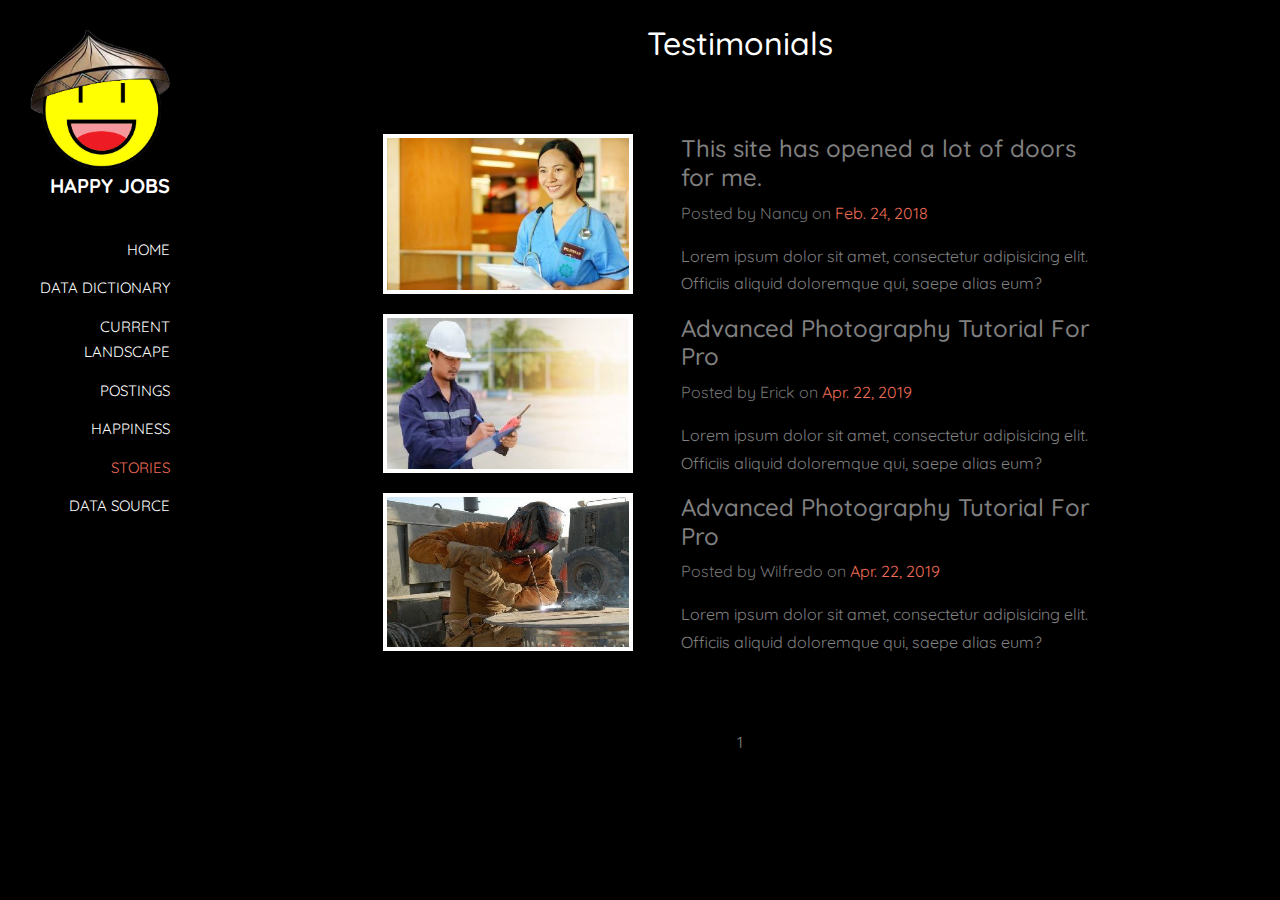
==== stories.html @ 5989c324 "created the website" ====
<!DOCTYPE html>
<html lang="en">
  <head>
    <title>Happy Jobs: Testimonial</title>
    <meta charset="utf-8">
    <meta name="viewport" content="width=device-width, initial-scale=1, shrink-to-fit=no">

    <link href="https://fonts.googleapis.com/css?family=Quicksand:300,400,500,700,900" rel="stylesheet">
    <link rel="stylesheet" href="fonts/icomoon/style.css">

    <link rel="stylesheet" href="css/bootstrap.min.css">
    <link rel="stylesheet" href="css/magnific-popup.css">
    <link rel="stylesheet" href="css/jquery-ui.css">
    <link rel="stylesheet" href="css/owl.carousel.min.css">
    <link rel="stylesheet" href="css/owl.theme.default.min.css">

    <link rel="stylesheet" href="css/bootstrap-datepicker.css">

    <link rel="stylesheet" href="fonts/flaticon/font/flaticon.css">

    <link rel="stylesheet" href="css/aos.css">
    <link rel="stylesheet" href="css/fancybox.min.css">

    <link rel="stylesheet" href="css/style.css">
    
  </head>
  <body>
  

  <div class="site-wrap">

  <div class="site-mobile-menu">
    <div class="site-mobile-menu-header">
      <div class="site-mobile-menu-close mt-3">
        <span class="icon-close2 js-menu-toggle"></span>
      </div>
    </div>
    <div class="site-mobile-menu-body"></div>
  </div>

  <header class="header-bar d-flex d-lg-block align-items-center">
    <div class="site-logo">
      <img src="images/smileyhat.png" alt="Image" class="img-fluid">
      <a href="index.html">Happy Jobs</a>
    </div>
    
    <div class="d-inline-block d-xl-none ml-md-0 ml-auto py-3" style="position: relative; top: 3px;"><a href="#" class="site-menu-toggle js-menu-toggle text-white"><span class="icon-menu h3"></span></a></div>

    <div class="main-menu">
      <ul class="js-clone-nav">
        <li><a href="index.html" style="font-size: 15px">Home</a></li>
        <li><a href="datadict.html" style="font-size: 15px">Data Dictionary</a></li>
        <li><a href="current.html" style="font-size: 15px">Current Landscape</a></li>
        <li><a href="postings.html" style="font-size: 15px">Postings</a></li>
        <li><a href="happiness.html" style="font-size: 15px">Happiness</a></li>
        <li class="active"><a href="stories.html" style="font-size: 15px">Stories</a></li>
        <li><a href="datasource.html" style="font-size: 15px">Data Source</a></li>
      </ul>
    </div>
 </header> 
  <main class="main-content">
    <div class="container-fluid photos">
      <div class="row justify-content-center">
        
        <div class="col-md-8 pt-4">
          
          <div class="row mb-5" data-aos="fade-up">
            <div class="col-12">
              <h2 class="text-white mb-4 text-center">Testimonials</h2>
            </div>
          </div>

          <div class="row">
            <div class="col-md-12" data-aos="fade-up">
              <div class="d-flex blog-entry align-items-start">
                <div class="mr-5 img-wrap"><img src="images/NurseNancy.jpg" alt="Image" class="img-fluid"></a></div>
                <div>
                  <h2 class="mt-0 mb-2">This site has opened a lot of doors for me.</a></h2>
                  <div class="meta mb-3">Posted by Nancy on <a href="#">Feb. 24, 2018</a></div>
                  <p>Lorem ipsum dolor sit amet, consectetur adipisicing elit. Officiis aliquid doloremque qui, saepe alias eum?</p>
                </div>
              </div>
            </div>

            <div class="col-md-12" data-aos="fade-up">
              <div class="d-flex blog-entry align-items-start">
                <div class="mr-5 img-wrap"><img src="images/EngineerErick.jpg" alt="Image" class="img-fluid"></a></div>
                <div>
                  <h2 class="mt-0 mb-2">Advanced Photography Tutorial For Pro</a></h2>
                  <div class="meta mb-3">Posted by Erick on <a href="#">Apr. 22, 2019</a></div>
                  <p>Lorem ipsum dolor sit amet, consectetur adipisicing elit. Officiis aliquid doloremque qui, saepe alias eum?</p>
                </div>
              </div>
            </div>

            <div class="col-md-12" data-aos="fade-up">
              <div class="d-flex blog-entry align-items-start">
                <div class="mr-5 img-wrap"><img src="images/WelderWilfredo.jpg" alt="Image" class="img-fluid"></a></div>
                <div>
                  <h2 class="mt-0 mb-2">Advanced Photography Tutorial For Pro</a></h2>
                  <div class="meta mb-3">Posted by Wilfredo on <a href="#">Apr. 22, 2019</a></div>
                  <p>Lorem ipsum dolor sit amet, consectetur adipisicing elit. Officiis aliquid doloremque qui, saepe alias eum?</p>
                </div>
              </div>
            </div>

            <div class="col-12 text-center">
              <div class="custom-pagination">
                <span>1</span>
              </div>
            </div>
          </div>
        </div>
      </div>
    </div>
  </main>

</div> <!-- .site-wrap -->

  <script src="js/jquery-3.3.1.min.js"></script>
  <script src="js/jquery-migrate-3.0.1.min.js"></script>
  <script src="js/jquery-ui.js"></script>
  <script src="js/popper.min.js"></script>
  <script src="js/bootstrap.min.js"></script>
  <script src="js/owl.carousel.min.js"></script>
  <script src="js/jquery.stellar.min.js"></script>
  <script src="js/jquery.countdown.min.js"></script>
  <script src="js/jquery.magnific-popup.min.js"></script>
  <script src="js/bootstrap-datepicker.min.js"></script>
  <script src="js/aos.js"></script>

  <script src="js/jquery.fancybox.min.js"></script>

  <script src="js/main.js"></script>
    
  </body>
</html>
---- fonts/icomoon/style.css ----
@font-face {
  font-family: 'icomoon';
  src:  url('fonts/icomoon.eot?10si43');
  src:  url('fonts/icomoon.eot?10si43#iefix') format('embedded-opentype'),
    url('fonts/icomoon.ttf?10si43') format('truetype'),
    url('fonts/icomoon.woff?10si43') format('woff'),
    url('fonts/icomoon.svg?10si43#icomoon') format('svg');
  font-weight: normal;
  font-style: normal;
}

[class^="icon-"], [class*=" icon-"] {
  /* use !important to prevent issues with browser extensions that change fonts */
  font-family: 'icomoon' !important;
  speak: none;
  font-style: normal;
  font-weight: normal;
  font-variant: normal;
  text-transform: none;
  line-height: 1;

  /* Better Font Rendering =========== */
  -webkit-font-smoothing: antialiased;
  -moz-osx-font-smoothing: grayscale;
}

.icon-asterisk:before {
  content: "\f069";
}
.icon-plus:before {
  content: "\f067";
}
.icon-question:before {
  content: "\f128";
}
.icon-minus:before {
  content: "\f068";
}
.icon-glass:before {
  content: "\f000";
}
.icon-music:before {
  content: "\f001";
}
.icon-search:before {
  content: "\f002";
}
.icon-envelope-o:before {
  content: "\f003";
}
.icon-heart:before {
  content: "\f004";
}
.icon-star:before {
  content: "\f005";
}
.icon-star-o:before {
  content: "\f006";
}
.icon-user:before {
  content: "\f007";
}
.icon-film:before {
  content: "\f008";
}
.icon-th-large:before {
  content: "\f009";
}
.icon-th:before {
  content: "\f00a";
}
.icon-th-list:before {
  content: "\f00b";
}
.icon-check:before {
  content: "\f00c";
}
.icon-close:before {
  content: "\f00d";
}
.icon-remove:before {
  content: "\f00d";
}
.icon-times:before {
  content: "\f00d";
}
.icon-search-plus:before {
  content: "\f00e";
}
.icon-search-minus:before {
  content: "\f010";
}
.icon-power-off:before {
  content: "\f011";
}
.icon-signal:before {
  content: "\f012";
}
.icon-cog:before {
  content: "\f013";
}
.icon-gear:before {
  content: "\f013";
}
.icon-trash-o:before {
  content: "\f014";
}
.icon-home:before {
  content: "\f015";
}
.icon-file-o:before {
  content: "\f016";
}
.icon-clock-o:before {
  content: "\f017";
}
.icon-road:before {
  content: "\f018";
}
.icon-download:before {
  content: "\f019";
}
.icon-arrow-circle-o-down:before {
  content: "\f01a";
}
.icon-arrow-circle-o-up:before {
  content: "\f01b";
}
.icon-inbox:before {
  content: "\f01c";
}
.icon-play-circle-o:before {
  content: "\f01d";
}
.icon-repeat:before {
  content: "\f01e";
}
.icon-rotate-right:before {
  content: "\f01e";
}
.icon-refresh:before {
  content: "\f021";
}
.icon-list-alt:before {
  content: "\f022";
}
.icon-lock:before {
  content: "\f023";
}
.icon-flag:before {
  content: "\f024";
}
.icon-headphones:before {
  content: "\f025";
}
.icon-volume-off:before {
  content: "\f026";
}
.icon-volume-down:before {
  content: "\f027";
}
.icon-volume-up:before {
  content: "\f028";
}
.icon-qrcode:before {
  content: "\f029";
}
.icon-barcode:before {
  content: "\f02a";
}
.icon-tag:before {
  content: "\f02b";
}
.icon-tags:before {
  content: "\f02c";
}
.icon-book:before {
  content: "\f02d";
}
.icon-bookmark:before {
  content: "\f02e";
}
.icon-print:before {
  content: "\f02f";
}
.icon-camera:before {
  content: "\f030";
}
.icon-font:before {
  content: "\f031";
}
.icon-bold:before {
  content: "\f032";
}
.icon-italic:before {
  content: "\f033";
}
.icon-text-height:before {
  content: "\f034";
}
.icon-text-width:before {
  content: "\f035";
}
.icon-align-left:before {
  content: "\f036";
}
.icon-align-center:before {
  content: "\f037";
}
.icon-align-right:before {
  content: "\f038";
}
.icon-align-justify:before {
  content: "\f039";
}
.icon-list:before {
  content: "\f03a";
}
.icon-dedent:before {
  content: "\f03b";
}
.icon-outdent:before {
  content: "\f03b";
}
.icon-indent:before {
  content: "\f03c";
}
.icon-video-camera:before {
  content: "\f03d";
}
.icon-image:before {
  content: "\f03e";
}
.icon-photo:before {
  content: "\f03e";
}
.icon-picture-o:before {
  content: "\f03e";
}
.icon-pencil:before {
  content: "\f040";
}
.icon-map-marker:before {
  content: "\f041";
}
.icon-adjust:before {
  content: "\f042";
}
.icon-tint:before {
  content: "\f043";
}
.icon-edit:before {
  content: "\f044";
}
.icon-pencil-square-o:before {
  content: "\f044";
}
.icon-share-square-o:before {
  content: "\f045";
}
.icon-check-square-o:before {
  content: "\f046";
}
.icon-arrows:before {
  content: "\f047";
}
.icon-step-backward:before {
  content: "\f048";
}
.icon-fast-backward:before {
  content: "\f049";
}
.icon-backward:before {
  content: "\f04a";
}
.icon-play:before {
  content: "\f04b";
}
.icon-pause:before {
  content: "\f04c";
}
.icon-stop:before {
  content: "\f04d";
}
.icon-forward:before {
  content: "\f04e";
}
.icon-fast-forward:before {
  content: "\f050";
}
.icon-step-forward:before {
  content: "\f051";
}
.icon-eject:before {
  content: "\f052";
}
.icon-chevron-left:before {
  content: "\f053";
}
.icon-chevron-right:before {
  content: "\f054";
}
.icon-plus-circle:before {
  content: "\f055";
}
.icon-minus-circle:before {
  content: "\f056";
}
.icon-times-circle:before {
  content: "\f057";
}
.icon-check-circle:before {
  content: "\f058";
}
.icon-question-circle:before {
  content: "\f059";
}
.icon-info-circle:before {
  content: "\f05a";
}
.icon-crosshairs:before {
  content: "\f05b";
}
.icon-times-circle-o:before {
  content: "\f05c";
}
.icon-check-circle-o:before {
  content: "\f05d";
}
.icon-ban:before {
  content: "\f05e";
}
.icon-arrow-left:before {
  content: "\f060";
}
.icon-arrow-right:before {
  content: "\f061";
}
.icon-arrow-up:before {
  content: "\f062";
}
.icon-arrow-down:before {
  content: "\f063";
}
.icon-mail-forward:before {
  content: "\f064";
}
.icon-share:before {
  content: "\f064";
}
.icon-expand:before {
  content: "\f065";
}
.icon-compress:before {
  content: "\f066";
}
.icon-exclamation-circle:before {
  content: "\f06a";
}
.icon-gift:before {
  content: "\f06b";
}
.icon-leaf:before {
  content: "\f06c";
}
.icon-fire:before {
  content: "\f06d";
}
.icon-eye:before {
  content: "\f06e";
}
.icon-eye-slash:before {
  content: "\f070";
}
.icon-exclamation-triangle:before {
  content: "\f071";
}
.icon-warning:before {
  content: "\f071";
}
.icon-plane:before {
  content: "\f072";
}
.icon-calendar:before {
  content: "\f073";
}
.icon-random:before {
  content: "\f074";
}
.icon-comment:before {
  content: "\f075";
}
.icon-magnet:before {
  content: "\f076";
}
.icon-chevron-up:before {
  content: "\f077";
}
.icon-chevron-down:before {
  content: "\f078";
}
.icon-retweet:before {
  content: "\f079";
}
.icon-shopping-cart:before {
  content: "\f07a";
}
.icon-folder:before {
  content: "\f07b";
}
.icon-folder-open:before {
  content: "\f07c";
}
.icon-arrows-v:before {
  content: "\f07d";
}
.icon-arrows-h:before {
  content: "\f07e";
}
.icon-bar-chart:before {
  content: "\f080";
}
.icon-bar-chart-o:before {
  content: "\f080";
}
.icon-twitter-square:before {
  content: "\f081";
}
.icon-facebook-square:before {
  content: "\f082";
}
.icon-camera-retro:before {
  content: "\f083";
}
.icon-key:before {
  content: "\f084";
}
.icon-cogs:before {
  content: "\f085";
}
.icon-gears:before {
  content: "\f085";
}
.icon-comments:before {
  content: "\f086";
}
.icon-thumbs-o-up:before {
  content: "\f087";
}
.icon-thumbs-o-down:before {
  content: "\f088";
}
.icon-star-half:before {
  content: "\f089";
}
.icon-heart-o:before {
  content: "\f08a";
}
.icon-sign-out:before {
  content: "\f08b";
}
.icon-linkedin-square:before {
  content: "\f08c";
}
.icon-thumb-tack:before {
  content: "\f08d";
}
.icon-external-link:before {
  content: "\f08e";
}
.icon-sign-in:before {
  content: "\f090";
}
.icon-trophy:before {
  content: "\f091";
}
.icon-github-square:before {
  content: "\f092";
}
.icon-upload:before {
  content: "\f093";
}
.icon-lemon-o:before {
  content: "\f094";
}
.icon-phone:before {
  content: "\f095";
}
.icon-square-o:before {
  content: "\f096";
}
.icon-bookmark-o:before {
  content: "\f097";
}
.icon-phone-square:before {
  content: "\f098";
}
.icon-twitter:before {
  content: "\f099";
}
.icon-facebook:before {
  content: "\f09a";
}
.icon-facebook-f:before {
  content: "\f09a";
}
.icon-github:before {
  content: "\f09b";
}
.icon-unlock:before {
  content: "\f09c";
}
.icon-credit-card:before {
  content: "\f09d";
}
.icon-feed:before {
  content: "\f09e";
}
.icon-rss:before {
  content: "\f09e";
}
.icon-hdd-o:before {
  content: "\f0a0";
}
.icon-bullhorn:before {
  content: "\f0a1";
}
.icon-bell-o:before {
  content: "\f0a2";
}
.icon-certificate:before {
  content: "\f0a3";
}
.icon-hand-o-right:before {
  content: "\f0a4";
}
.icon-hand-o-left:before {
  content: "\f0a5";
}
.icon-hand-o-up:before {
  content: "\f0a6";
}
.icon-hand-o-down:before {
  content: "\f0a7";
}
.icon-arrow-circle-left:before {
  content: "\f0a8";
}
.icon-arrow-circle-right:before {
  content: "\f0a9";
}
.icon-arrow-circle-up:before {
  content: "\f0aa";
}
.icon-arrow-circle-down:before {
  content: "\f0ab";
}
.icon-globe:before {
  content: "\f0ac";
}
.icon-wrench:before {
  content: "\f0ad";
}
.icon-tasks:before {
  content: "\f0ae";
}
.icon-filter:before {
  content: "\f0b0";
}
.icon-briefcase:before {
  content: "\f0b1";
}
.icon-arrows-alt:before {
  content: "\f0b2";
}
.icon-group:before {
  content: "\f0c0";
}
.icon-users:before {
  content: "\f0c0";
}
.icon-chain:before {
  content: "\f0c1";
}
.icon-link:before {
  content: "\f0c1";
}
.icon-cloud:before {
  content: "\f0c2";
}
.icon-flask:before {
  content: "\f0c3";
}
.icon-cut:before {
  content: "\f0c4";
}
.icon-scissors:before {
  content: "\f0c4";
}
.icon-copy:before {
  content: "\f0c5";
}
.icon-files-o:before {
  content: "\f0c5";
}
.icon-paperclip:before {
  content: "\f0c6";
}
.icon-floppy-o:before {
  content: "\f0c7";
}
.icon-save:before {
  content: "\f0c7";
}
.icon-square:before {
  content: "\f0c8";
}
.icon-bars:before {
  content: "\f0c9";
}
.icon-navicon:before {
  content: "\f0c9";
}
.icon-reorder:before {
  content: "\f0c9";
}
.icon-list-ul:before {
  content: "\f0ca";
}
.icon-list-ol:before {
  content: "\f0cb";
}
.icon-strikethrough:before {
  content: "\f0cc";
}
.icon-underline:before {
  content: "\f0cd";
}
.icon-table:before {
  content: "\f0ce";
}
.icon-magic:before {
  content: "\f0d0";
}
.icon-truck:before {
  content: "\f0d1";
}
.icon-pinterest:before {
  content: "\f0d2";
}
.icon-pinterest-square:before {
  content: "\f0d3";
}
.icon-google-plus-square:before {
  content: "\f0d4";
}
.icon-google-plus:before {
  content: "\f0d5";
}
.icon-money:before {
  content: "\f0d6";
}
.icon-caret-down:before {
  content: "\f0d7";
}
.icon-caret-up:before {
  content: "\f0d8";
}
.icon-caret-left:before {
  content: "\f0d9";
}
.icon-caret-right:before {
  content: "\f0da";
}
.icon-columns:before {
  content: "\f0db";
}
.icon-sort:before {
  content: "\f0dc";
}
.icon-unsorted:before {
  content: "\f0dc";
}
.icon-sort-desc:before {
  content: "\f0dd";
}
.icon-sort-down:before {
  content: "\f0dd";
}
.icon-sort-asc:before {
  content: "\f0de";
}
.icon-sort-up:before {
  content: "\f0de";
}
.icon-envelope:before {
  content: "\f0e0";
}
.icon-linkedin:before {
  content: "\f0e1";
}
.icon-rotate-left:before {
  content: "\f0e2";
}
.icon-undo:before {
  content: "\f0e2";
}
.icon-gavel:before {
  content: "\f0e3";
}
.icon-legal:before {
  content: "\f0e3";
}
.icon-dashboard:before {
  content: "\f0e4";
}
.icon-tachometer:before {
  content: "\f0e4";
}
.icon-comment-o:before {
  content: "\f0e5";
}
.icon-comments-o:before {
  content: "\f0e6";
}
.icon-bolt:before {
  content: "\f0e7";
}
.icon-flash:before {
  content: "\f0e7";
}
.icon-sitemap:before {
  content: "\f0e8";
}
.icon-umbrella:before {
  content: "\f0e9";
}
.icon-clipboard:before {
  content: "\f0ea";
}
.icon-paste:before {
  content: "\f0ea";
}
.icon-lightbulb-o:before {
  content: "\f0eb";
}
.icon-exchange:before {
  content: "\f0ec";
}
.icon-cloud-download:before {
  content: "\f0ed";
}
.icon-cloud-upload:before {
  content: "\f0ee";
}
.icon-user-md:before {
  content: "\f0f0";
}
.icon-stethoscope:before {
  content: "\f0f1";
}
.icon-suitcase:before {
  content: "\f0f2";
}
.icon-bell:before {
  content: "\f0f3";
}
.icon-coffee:before {
  content: "\f0f4";
}
.icon-cutlery:before {
  content: "\f0f5";
}
.icon-file-text-o:before {
  content: "\f0f6";
}
.icon-building-o:before {
  content: "\f0f7";
}
.icon-hospital-o:before {
  content: "\f0f8";
}
.icon-ambulance:before {
  content: "\f0f9";
}
.icon-medkit:before {
  content: "\f0fa";
}
.icon-fighter-jet:before {
  content: "\f0fb";
}
.icon-beer:before {
  content: "\f0fc";
}
.icon-h-square:before {
  content: "\f0fd";
}
.icon-plus-square:before {
  content: "\f0fe";
}
.icon-angle-double-left:before {
  content: "\f100";
}
.icon-angle-double-right:before {
  content: "\f101";
}
.icon-angle-double-up:before {
  content: "\f102";
}
.icon-angle-double-down:before {
  content: "\f103";
}
.icon-angle-left:before {
  content: "\f104";
}
.icon-angle-right:before {
  content: "\f105";
}
.icon-angle-up:before {
  content: "\f106";
}
.icon-angle-down:before {
  content: "\f107";
}
.icon-desktop:before {
  content: "\f108";
}
.icon-laptop:before {
  content: "\f109";
}
.icon-tablet:before {
  content: "\f10a";
}
.icon-mobile:before {
  content: "\f10b";
}
.icon-mobile-phone:before {
  content: "\f10b";
}
.icon-circle-o:before {
  content: "\f10c";
}
.icon-quote-left:before {
  content: "\f10d";
}
.icon-quote-right:before {
  content: "\f10e";
}
.icon-spinner:before {
  content: "\f110";
}
.icon-circle:before {
  content: "\f111";
}
.icon-mail-reply:before {
  content: "\f112";
}
.icon-reply:before {
  content: "\f112";
}
.icon-github-alt:before {
  content: "\f113";
}
.icon-folder-o:before {
  content: "\f114";
}
.icon-folder-open-o:before {
  content: "\f115";
}
.icon-smile-o:before {
  content: "\f118";
}
.icon-frown-o:before {
  content: "\f119";
}
.icon-meh-o:before {
  content: "\f11a";
}
.icon-gamepad:before {
  content: "\f11b";
}
.icon-keyboard-o:before {
  content: "\f11c";
}
.icon-flag-o:before {
  content: "\f11d";
}
.icon-flag-checkered:before {
  content: "\f11e";
}
.icon-terminal:before {
  content: "\f120";
}
.icon-code:before {
  content: "\f121";
}
.icon-mail-reply-all:before {
  content: "\f122";
}
.icon-reply-all:before {
  content: "\f122";
}
.icon-star-half-empty:before {
  content: "\f123";
}
.icon-star-half-full:before {
  content: "\f123";
}
.icon-star-half-o:before {
  content: "\f123";
}
.icon-location-arrow:before {
  content: "\f124";
}
.icon-crop:before {
  content: "\f125";
}
.icon-code-fork:before {
  content: "\f126";
}
.icon-chain-broken:before {
  content: "\f127";
}
.icon-unlink:before {
  content: "\f127";
}
.icon-info:before {
  content: "\f129";
}
.icon-exclamation:before {
  content: "\f12a";
}
.icon-superscript:before {
  content: "\f12b";
}
.icon-subscript:before {
  content: "\f12c";
}
.icon-eraser:before {
  content: "\f12d";
}
.icon-puzzle-piece:before {
  content: "\f12e";
}
.icon-microphone:before {
  content: "\f130";
}
.icon-microphone-slash:before {
  content: "\f131";
}
.icon-shield:before {
  content: "\f132";
}
.icon-calendar-o:before {
  content: "\f133";
}
.icon-fire-extinguisher:before {
  content: "\f134";
}
.icon-rocket:before {
  content: "\f135";
}
.icon-maxcdn:before {
  content: "\f136";
}
.icon-chevron-circle-left:before {
  content: "\f137";
}
.icon-chevron-circle-right:before {
  content: "\f138";
}
.icon-chevron-circle-up:before {
  content: "\f139";
}
.icon-chevron-circle-down:before {
  content: "\f13a";
}
.icon-html5:before {
  content: "\f13b";
}
.icon-css3:before {
  content: "\f13c";
}
.icon-anchor:before {
  content: "\f13d";
}
.icon-unlock-alt:before {
  content: "\f13e";
}
.icon-bullseye:before {
  content: "\f140";
}
.icon-ellipsis-h:before {
  content: "\f141";
}
.icon-ellipsis-v:before {
  content: "\f142";
}
.icon-rss-square:before {
  content: "\f143";
}
.icon-play-circle:before {
  content: "\f144";
}
.icon-ticket:before {
  content: "\f145";
}
.icon-minus-square:before {
  content: "\f146";
}
.icon-minus-square-o:before {
  content: "\f147";
}
.icon-level-up:before {
  content: "\f148";
}
.icon-level-down:before {
  content: "\f149";
}
.icon-check-square:before {
  content: "\f14a";
}
.icon-pencil-square:before {
  content: "\f14b";
}
.icon-external-link-square:before {
  content: "\f14c";
}
.icon-share-square:before {
  content: "\f14d";
}
.icon-compass:before {
  content: "\f14e";
}
.icon-caret-square-o-down:before {
  content: "\f150";
}
.icon-toggle-down:before {
  content: "\f150";
}
.icon-caret-square-o-up:before {
  content: "\f151";
}
.icon-toggle-up:before {
  content: "\f151";
}
.icon-caret-square-o-right:before {
  content: "\f152";
}
.icon-toggle-right:before {
  content: "\f152";
}
.icon-eur:before {
  content: "\f153";
}
.icon-euro:before {
  content: "\f153";
}
.icon-gbp:before {
  content: "\f154";
}
.icon-dollar:before {
  content: "\f155";
}
.icon-usd:before {
  content: "\f155";
}
.icon-inr:before {
  content: "\f156";
}
.icon-rupee:before {
  content: "\f156";
}
.icon-cny:before {
  content: "\f157";
}
.icon-jpy:before {
  content: "\f157";
}
.icon-rmb:before {
  content: "\f157";
}
.icon-yen:before {
  content: "\f157";
}
.icon-rouble:before {
  content: "\f158";
}
.icon-rub:before {
  content: "\f158";
}
.icon-ruble:before {
  content: "\f158";
}
.icon-krw:before {
  content: "\f159";
}
.icon-won:before {
  content: "\f159";
}
.icon-bitcoin:before {
  content: "\f15a";
}
.icon-btc:before {
  content: "\f15a";
}
.icon-file:before {
  content: "\f15b";
}
.icon-file-text:before {
  content: "\f15c";
}
.icon-sort-alpha-asc:before {
  content: "\f15d";
}
.icon-sort-alpha-desc:before {
  content: "\f15e";
}
.icon-sort-amount-asc:before {
  content: "\f160";
}
.icon-sort-amount-desc:before {
  content: "\f161";
}
.icon-sort-numeric-asc:before {
  content: "\f162";
}
.icon-sort-numeric-desc:before {
  content: "\f163";
}
.icon-thumbs-up:before {
  content: "\f164";
}
.icon-thumbs-down:before {
  content: "\f165";
}
.icon-youtube-square:before {
  content: "\f166";
}
.icon-youtube:before {
  content: "\f167";
}
.icon-xing:before {
  content: "\f168";
}
.icon-xing-square:before {
  content: "\f169";
}
.icon-youtube-play:before {
  content: "\f16a";
}
.icon-dropbox:before {
  content: "\f16b";
}
.icon-stack-overflow:before {
  content: "\f16c";
}
.icon-instagram:before {
  content: "\f16d";
}
.icon-flickr:before {
  content: "\f16e";
}
.icon-adn:before {
  content: "\f170";
}
.icon-bitbucket:before {
  content: "\f171";
}
.icon-bitbucket-square:before {
  content: "\f172";
}
.icon-tumblr:before {
  content: "\f173";
}
.icon-tumblr-square:before {
  content: "\f174";
}
.icon-long-arrow-down:before {
  content: "\f175";
}
.icon-long-arrow-up:before {
  content: "\f176";
}
.icon-long-arrow-left:before {
  content: "\f177";
}
.icon-long-arrow-right:before {
  content: "\f178";
}
.icon-apple:before {
  content: "\f179";
}
.icon-windows:before {
  content: "\f17a";
}
.icon-android:before {
  content: "\f17b";
}
.icon-linux:before {
  content: "\f17c";
}
.icon-dribbble:before {
  content: "\f17d";
}
.icon-skype:before {
  content: "\f17e";
}
.icon-foursquare:before {
  content: "\f180";
}
.icon-trello:before {
  content: "\f181";
}
.icon-female:before {
  content: "\f182";
}
.icon-male:before {
  content: "\f183";
}
.icon-gittip:before {
  content: "\f184";
}
.icon-gratipay:before {
  content: "\f184";
}
.icon-sun-o:before {
  content: "\f185";
}
.icon-moon-o:before {
  content: "\f186";
}
.icon-archive:before {
  content: "\f187";
}
.icon-bug:before {
  content: "\f188";
}
.icon-vk:before {
  content: "\f189";
}
.icon-weibo:before {
  content: "\f18a";
}
.icon-renren:before {
  content: "\f18b";
}
.icon-pagelines:before {
  content: "\f18c";
}
.icon-stack-exchange:before {
  content: "\f18d";
}
.icon-arrow-circle-o-right:before {
  content: "\f18e";
}
.icon-arrow-circle-o-left:before {
  content: "\f190";
}
.icon-caret-square-o-left:before {
  content: "\f191";
}
.icon-toggle-left:before {
  content: "\f191";
}
.icon-dot-circle-o:before {
  content: "\f192";
}
.icon-wheelchair:before {
  content: "\f193";
}
.icon-vimeo-square:before {
  content: "\f194";
}
.icon-try:before {
  content: "\f195";
}
.icon-turkish-lira:before {
  content: "\f195";
}
.icon-plus-square-o:before {
  content: "\f196";
}
.icon-space-shuttle:before {
  content: "\f197";
}
.icon-slack:before {
  content: "\f198";
}
.icon-envelope-square:before {
  content: "\f199";
}
.icon-wordpress:before {
  content: "\f19a";
}
.icon-openid:before {
  content: "\f19b";
}
.icon-bank:before {
  content: "\f19c";
}
.icon-institution:before {
  content: "\f19c";
}
.icon-university:before {
  content: "\f19c";
}
.icon-graduation-cap:before {
  content: "\f19d";
}
.icon-mortar-board:before {
  content: "\f19d";
}
.icon-yahoo:before {
  content: "\f19e";
}
.icon-google:before {
  content: "\f1a0";
}
.icon-reddit:before {
  content: "\f1a1";
}
.icon-reddit-square:before {
  content: "\f1a2";
}
.icon-stumbleupon-circle:before {
  content: "\f1a3";
}
.icon-stumbleupon:before {
  content: "\f1a4";
}
.icon-delicious:before {
  content: "\f1a5";
}
.icon-digg:before {
  content: "\f1a6";
}
.icon-pied-piper-pp:before {
  content: "\f1a7";
}
.icon-pied-piper-alt:before {
  content: "\f1a8";
}
.icon-drupal:before {
  content: "\f1a9";
}
.icon-joomla:before {
  content: "\f1aa";
}
.icon-language:before {
  content: "\f1ab";
}
.icon-fax:before {
  content: "\f1ac";
}
.icon-building:before {
  content: "\f1ad";
}
.icon-child:before {
  content: "\f1ae";
}
.icon-paw:before {
  content: "\f1b0";
}
.icon-spoon:before {
  content: "\f1b1";
}
.icon-cube:before {
  content: "\f1b2";
}
.icon-cubes:before {
  content: "\f1b3";
}
.icon-behance:before {
  content: "\f1b4";
}
.icon-behance-square:before {
  content: "\f1b5";
}
.icon-steam:before {
  content: "\f1b6";
}
.icon-steam-square:before {
  content: "\f1b7";
}
.icon-recycle:before {
  content: "\f1b8";
}
.icon-automobile:before {
  content: "\f1b9";
}
.icon-car:before {
  content: "\f1b9";
}
.icon-cab:before {
  content: "\f1ba";
}
.icon-taxi:before {
  content: "\f1ba";
}
.icon-tree:before {
  content: "\f1bb";
}
.icon-spotify:before {
  content: "\f1bc";
}
.icon-deviantart:before {
  content: "\f1bd";
}
.icon-soundcloud:before {
  content: "\f1be";
}
.icon-database:before {
  content: "\f1c0";
}
.icon-file-pdf-o:before {
  content: "\f1c1";
}
.icon-file-word-o:before {
  content: "\f1c2";
}
.icon-file-excel-o:before {
  content: "\f1c3";
}
.icon-file-powerpoint-o:before {
  content: "\f1c4";
}
.icon-file-image-o:before {
  content: "\f1c5";
}
.icon-file-photo-o:before {
  content: "\f1c5";
}
.icon-file-picture-o:before {
  content: "\f1c5";
}
.icon-file-archive-o:before {
  content: "\f1c6";
}
.icon-file-zip-o:before {
  content: "\f1c6";
}
.icon-file-audio-o:before {
  content: "\f1c7";
}
.icon-file-sound-o:before {
  content: "\f1c7";
}
.icon-file-movie-o:before {
  content: "\f1c8";
}
.icon-file-video-o:before {
  content: "\f1c8";
}
.icon-file-code-o:before {
  content: "\f1c9";
}
.icon-vine:before {
  content: "\f1ca";
}
.icon-codepen:before {
  content: "\f1cb";
}
.icon-jsfiddle:before {
  content: "\f1cc";
}
.icon-life-bouy:before {
  content: "\f1cd";
}
.icon-life-buoy:before {
  content: "\f1cd";
}
.icon-life-ring:before {
  content: "\f1cd";
}
.icon-life-saver:before {
  content: "\f1cd";
}
.icon-support:before {
  content: "\f1cd";
}
.icon-circle-o-notch:before {
  content: "\f1ce";
}
.icon-ra:before {
  content: "\f1d0";
}
.icon-rebel:before {
  content: "\f1d0";
}
.icon-resistance:before {
  content: "\f1d0";
}
.icon-empire:before {
  content: "\f1d1";
}
.icon-ge:before {
  content: "\f1d1";
}
.icon-git-square:before {
  content: "\f1d2";
}
.icon-git:before {
  content: "\f1d3";
}
.icon-hacker-news:before {
  content: "\f1d4";
}
.icon-y-combinator-square:before {
  content: "\f1d4";
}
.icon-yc-square:before {
  content: "\f1d4";
}
.icon-tencent-weibo:before {
  content: "\f1d5";
}
.icon-qq:before {
  content: "\f1d6";
}
.icon-wechat:before {
  content: "\f1d7";
}
.icon-weixin:before {
  content: "\f1d7";
}
.icon-paper-plane:before {
  content: "\f1d8";
}
.icon-send:before {
  content: "\f1d8";
}
.icon-paper-plane-o:before {
  content: "\f1d9";
}
.icon-send-o:before {
  content: "\f1d9";
}
.icon-history:before {
  content: "\f1da";
}
.icon-circle-thin:before {
  content: "\f1db";
}
.icon-header:before {
  content: "\f1dc";
}
.icon-paragraph:before {
  content: "\f1dd";
}
.icon-sliders:before {
  content: "\f1de";
}
.icon-share-alt:before {
  content: "\f1e0";
}
.icon-share-alt-square:before {
  content: "\f1e1";
}
.icon-bomb:before {
  content: "\f1e2";
}
.icon-futbol-o:before {
  content: "\f1e3";
}
.icon-soccer-ball-o:before {
  content: "\f1e3";
}
.icon-tty:before {
  content: "\f1e4";
}
.icon-binoculars:before {
  content: "\f1e5";
}
.icon-plug:before {
  content: "\f1e6";
}
.icon-slideshare:before {
  content: "\f1e7";
}
.icon-twitch:before {
  content: "\f1e8";
}
.icon-yelp:before {
  content: "\f1e9";
}
.icon-newspaper-o:before {
  content: "\f1ea";
}
.icon-wifi:before {
  content: "\f1eb";
}
.icon-calculator:before {
  content: "\f1ec";
}
.icon-paypal:before {
  content: "\f1ed";
}
.icon-google-wallet:before {
  content: "\f1ee";
}
.icon-cc-visa:before {
  content: "\f1f0";
}
.icon-cc-mastercard:before {
  content: "\f1f1";
}
.icon-cc-discover:before {
  content: "\f1f2";
}
.icon-cc-amex:before {
  content: "\f1f3";
}
.icon-cc-paypal:before {
  content: "\f1f4";
}
.icon-cc-stripe:before {
  content: "\f1f5";
}
.icon-bell-slash:before {
  content: "\f1f6";
}
.icon-bell-slash-o:before {
  content: "\f1f7";
}
.icon-trash:before {
  content: "\f1f8";
}
.icon-copyright:before {
  content: "\f1f9";
}
.icon-at:before {
  content: "\f1fa";
}
.icon-eyedropper:before {
  content: "\f1fb";
}
.icon-paint-brush:before {
  content: "\f1fc";
}
.icon-birthday-cake:before {
  content: "\f1fd";
}
.icon-area-chart:before {
  content: "\f1fe";
}
.icon-pie-chart:before {
  content: "\f200";
}
.icon-line-chart:before {
  content: "\f201";
}
.icon-lastfm:before {
  content: "\f202";
}
.icon-lastfm-square:before {
  content: "\f203";
}
.icon-toggle-off:before {
  content: "\f204";
}
.icon-toggle-on:before {
  content: "\f205";
}
.icon-bicycle:before {
  content: "\f206";
}
.icon-bus:before {
  content: "\f207";
}
.icon-ioxhost:before {
  content: "\f208";
}
.icon-angellist:before {
  content: "\f209";
}
.icon-cc:before {
  content: "\f20a";
}
.icon-ils:before {
  content: "\f20b";
}
.icon-shekel:before {
  content: "\f20b";
}
.icon-sheqel:before {
  content: "\f20b";
}
.icon-meanpath:before {
  content: "\f20c";
}
.icon-buysellads:before {
  content: "\f20d";
}
.icon-connectdevelop:before {
  content: "\f20e";
}
.icon-dashcube:before {
  content: "\f210";
}
.icon-forumbee:before {
  content: "\f211";
}
.icon-leanpub:before {
  content: "\f212";
}
.icon-sellsy:before {
  content: "\f213";
}
.icon-shirtsinbulk:before {
  content: "\f214";
}
.icon-simplybuilt:before {
  content: "\f215";
}
.icon-skyatlas:before {
  content: "\f216";
}
.icon-cart-plus:before {
  content: "\f217";
}
.icon-cart-arrow-down:before {
  content: "\f218";
}
.icon-diamond:before {
  content: "\f219";
}
.icon-ship:before {
  content: "\f21a";
}
.icon-user-secret:before {
  content: "\f21b";
}
.icon-motorcycle:before {
  content: "\f21c";
}
.icon-street-view:before {
  content: "\f21d";
}
.icon-heartbeat:before {
  content: "\f21e";
}
.icon-venus:before {
  content: "\f221";
}
.icon-mars:before {
  content: "\f222";
}
.icon-mercury:before {
  content: "\f223";
}
.icon-intersex:before {
  content: "\f224";
}
.icon-transgender:before {
  content: "\f224";
}
.icon-transgender-alt:before {
  content: "\f225";
}
.icon-venus-double:before {
  content: "\f226";
}
.icon-mars-double:before {
  content: "\f227";
}
.icon-venus-mars:before {
  content: "\f228";
}
.icon-mars-stroke:before {
  content: "\f229";
}
.icon-mars-stroke-v:before {
  content: "\f22a";
}
.icon-mars-stroke-h:before {
  content: "\f22b";
}
.icon-neuter:before {
  content: "\f22c";
}
.icon-genderless:before {
  content: "\f22d";
}
.icon-facebook-official:before {
  content: "\f230";
}
.icon-pinterest-p:before {
  content: "\f231";
}
.icon-whatsapp:before {
  content: "\f232";
}
.icon-server:before {
  content: "\f233";
}
.icon-user-plus:before {
  content: "\f234";
}
.icon-user-times:before {
  content: "\f235";
}
.icon-bed:before {
  content: "\f236";
}
.icon-hotel:before {
  content: "\f236";
}
.icon-viacoin:before {
  content: "\f237";
}
.icon-train:before {
  content: "\f238";
}
.icon-subway:before {
  content: "\f239";
}
.icon-medium:before {
  content: "\f23a";
}
.icon-y-combinator:before {
  content: "\f23b";
}
.icon-yc:before {
  content: "\f23b";
}
.icon-optin-monster:before {
  content: "\f23c";
}
.icon-opencart:before {
  content: "\f23d";
}
.icon-expeditedssl:before {
  content: "\f23e";
}
.icon-battery:before {
  content: "\f240";
}
.icon-battery-4:before {
  content: "\f240";
}
.icon-battery-full:before {
  content: "\f240";
}
.icon-battery-3:before {
  content: "\f241";
}
.icon-battery-three-quarters:before {
  content: "\f241";
}
.icon-battery-2:before {
  content: "\f242";
}
.icon-battery-half:before {
  content: "\f242";
}
.icon-battery-1:before {
  content: "\f243";
}
.icon-battery-quarter:before {
  content: "\f243";
}
.icon-battery-0:before {
  content: "\f244";
}
.icon-battery-empty:before {
  content: "\f244";
}
.icon-mouse-pointer:before {
  content: "\f245";
}
.icon-i-cursor:before {
  content: "\f246";
}
.icon-object-group:before {
  content: "\f247";
}
.icon-object-ungroup:before {
  content: "\f248";
}
.icon-sticky-note:before {
  content: "\f249";
}
.icon-sticky-note-o:before {
  content: "\f24a";
}
.icon-cc-jcb:before {
  content: "\f24b";
}
.icon-cc-diners-club:before {
  content: "\f24c";
}
.icon-clone:before {
  content: "\f24d";
}
.icon-balance-scale:before {
  content: "\f24e";
}
.icon-hourglass-o:before {
  content: "\f250";
}
.icon-hourglass-1:before {
  content: "\f251";
}
.icon-hourglass-start:before {
  content: "\f251";
}
.icon-hourglass-2:before {
  content: "\f252";
}
.icon-hourglass-half:before {
  content: "\f252";
}
.icon-hourglass-3:before {
  content: "\f253";
}
.icon-hourglass-end:before {
  content: "\f253";
}
.icon-hourglass:before {
  content: "\f254";
}
.icon-hand-grab-o:before {
  content: "\f255";
}
.icon-hand-rock-o:before {
  content: "\f255";
}
.icon-hand-paper-o:before {
  content: "\f256";
}
.icon-hand-stop-o:before {
  content: "\f256";
}
.icon-hand-scissors-o:before {
  content: "\f257";
}
.icon-hand-lizard-o:before {
  content: "\f258";
}
.icon-hand-spock-o:before {
  content: "\f259";
}
.icon-hand-pointer-o:before {
  content: "\f25a";
}
.icon-hand-peace-o:before {
  content: "\f25b";
}
.icon-trademark:before {
  content: "\f25c";
}
.icon-registered:before {
  content: "\f25d";
}
.icon-creative-commons:before {
  content: "\f25e";
}
.icon-gg:before {
  content: "\f260";
}
.icon-gg-circle:before {
  content: "\f261";
}
.icon-tripadvisor:before {
  content: "\f262";
}
.icon-odnoklassniki:before {
  content: "\f263";
}
.icon-odnoklassniki-square:before {
  content: "\f264";
}
.icon-get-pocket:before {
  content: "\f265";
}
.icon-wikipedia-w:before {
  content: "\f266";
}
.icon-safari:before {
  content: "\f267";
}
.icon-chrome:before {
  content: "\f268";
}
.icon-firefox:before {
  content: "\f269";
}
.icon-opera:before {
  content: "\f26a";
}
.icon-internet-explorer:before {
  content: "\f26b";
}
.icon-television:before {
  content: "\f26c";
}
.icon-tv:before {
  content: "\f26c";
}
.icon-contao:before {
  content: "\f26d";
}
.icon-500px:before {
  content: "\f26e";
}
.icon-amazon:before {
  content: "\f270";
}
.icon-calendar-plus-o:before {
  content: "\f271";
}
.icon-calendar-minus-o:before {
  content: "\f272";
}
.icon-calendar-times-o:before {
  content: "\f273";
}
.icon-calendar-check-o:before {
  content: "\f274";
}
.icon-industry:before {
  content: "\f275";
}
.icon-map-pin:before {
  content: "\f276";
}
.icon-map-signs:before {
  content: "\f277";
}
.icon-map-o:before {
  content: "\f278";
}
.icon-map:before {
  content: "\f279";
}
.icon-commenting:before {
  content: "\f27a";
}
.icon-commenting-o:before {
  content: "\f27b";
}
.icon-houzz:before {
  content: "\f27c";
}
.icon-vimeo:before {
  content: "\f27d";
}
.icon-black-tie:before {
  content: "\f27e";
}
.icon-fonticons:before {
  content: "\f280";
}
.icon-reddit-alien:before {
  content: "\f281";
}
.icon-edge:before {
  content: "\f282";
}
.icon-credit-card-alt:before {
  content: "\f283";
}
.icon-codiepie:before {
  content: "\f284";
}
.icon-modx:before {
  content: "\f285";
}
.icon-fort-awesome:before {
  content: "\f286";
}
.icon-usb:before {
  content: "\f287";
}
.icon-product-hunt:before {
  content: "\f288";
}
.icon-mixcloud:before {
  content: "\f289";
}
.icon-scribd:before {
  content: "\f28a";
}
.icon-pause-circle:before {
  content: "\f28b";
}
.icon-pause-circle-o:before {
  content: "\f28c";
}
.icon-stop-circle:before {
  content: "\f28d";
}
.icon-stop-circle-o:before {
  content: "\f28e";
}
.icon-shopping-bag:before {
  content: "\f290";
}
.icon-shopping-basket:before {
  content: "\f291";
}
.icon-hashtag:before {
  content: "\f292";
}
.icon-bluetooth:before {
  content: "\f293";
}
.icon-bluetooth-b:before {
  content: "\f294";
}
.icon-percent:before {
  content: "\f295";
}
.icon-gitlab:before {
  content: "\f296";
}
.icon-wpbeginner:before {
  content: "\f297";
}
.icon-wpforms:before {
  content: "\f298";
}
.icon-envira:before {
  content: "\f299";
}
.icon-universal-access:before {
  content: "\f29a";
}
.icon-wheelchair-alt:before {
  content: "\f29b";
}
.icon-question-circle-o:before {
  content: "\f29c";
}
.icon-blind:before {
  content: "\f29d";
}
.icon-audio-description:before {
  content: "\f29e";
}
.icon-volume-control-phone:before {
  content: "\f2a0";
}
.icon-braille:before {
  content: "\f2a1";
}
.icon-assistive-listening-systems:before {
  content: "\f2a2";
}
.icon-american-sign-language-interpreting:before {
  content: "\f2a3";
}
.icon-asl-interpreting:before {
  content: "\f2a3";
}
.icon-deaf:before {
  content: "\f2a4";
}
.icon-deafness:before {
  content: "\f2a4";
}
.icon-hard-of-hearing:before {
  content: "\f2a4";
}
.icon-glide:before {
  content: "\f2a5";
}
.icon-glide-g:before {
  content: "\f2a6";
}
.icon-sign-language:before {
  content: "\f2a7";
}
.icon-signing:before {
  content: "\f2a7";
}
.icon-low-vision:before {
  content: "\f2a8";
}
.icon-viadeo:before {
  content: "\f2a9";
}
.icon-viadeo-square:before {
  content: "\f2aa";
}
.icon-snapchat:before {
  content: "\f2ab";
}
.icon-snapchat-ghost:before {
  content: "\f2ac";
}
.icon-snapchat-square:before {
  content: "\f2ad";
}
.icon-pied-piper:before {
  content: "\f2ae";
}
.icon-first-order:before {
  content: "\f2b0";
}
.icon-yoast:before {
  content: "\f2b1";
}
.icon-themeisle:before {
  content: "\f2b2";
}
.icon-google-plus-circle:before {
  content: "\f2b3";
}
.icon-google-plus-official:before {
  content: "\f2b3";
}
.icon-fa:before {
  content: "\f2b4";
}
.icon-font-awesome:before {
  content: "\f2b4";
}
.icon-handshake-o:before {
  content: "\f2b5";
}
.icon-envelope-open:before {
  content: "\f2b6";
}
.icon-envelope-open-o:before {
  content: "\f2b7";
}
.icon-linode:before {
  content: "\f2b8";
}
.icon-address-book:before {
  content: "\f2b9";
}
.icon-address-book-o:before {
  content: "\f2ba";
}
.icon-address-card:before {
  content: "\f2bb";
}
.icon-vcard:before {
  content: "\f2bb";
}
.icon-address-card-o:before {
  content: "\f2bc";
}
.icon-vcard-o:before {
  content: "\f2bc";
}
.icon-user-circle:before {
  content: "\f2bd";
}
.icon-user-circle-o:before {
  content: "\f2be";
}
.icon-user-o:before {
  content: "\f2c0";
}
.icon-id-badge:before {
  content: "\f2c1";
}
.icon-drivers-license:before {
  content: "\f2c2";
}
.icon-id-card:before {
  content: "\f2c2";
}
.icon-drivers-license-o:before {
  content: "\f2c3";
}
.icon-id-card-o:before {
  content: "\f2c3";
}
.icon-quora:before {
  content: "\f2c4";
}
.icon-free-code-camp:before {
  content: "\f2c5";
}
.icon-telegram:before {
  content: "\f2c6";
}
.icon-thermometer:before {
  content: "\f2c7";
}
.icon-thermometer-4:before {
  content: "\f2c7";
}
.icon-thermometer-full:before {
  content: "\f2c7";
}
.icon-thermometer-3:before {
  content: "\f2c8";
}
.icon-thermometer-three-quarters:before {
  content: "\f2c8";
}
.icon-thermometer-2:before {
  content: "\f2c9";
}
.icon-thermometer-half:before {
  content: "\f2c9";
}
.icon-thermometer-1:before {
  content: "\f2ca";
}
.icon-thermometer-quarter:before {
  content: "\f2ca";
}
.icon-thermometer-0:before {
  content: "\f2cb";
}
.icon-thermometer-empty:before {
  content: "\f2cb";
}
.icon-shower:before {
  content: "\f2cc";
}
.icon-bath:before {
  content: "\f2cd";
}
.icon-bathtub:before {
  content: "\f2cd";
}
.icon-s15:before {
  content: "\f2cd";
}
.icon-podcast:before {
  content: "\f2ce";
}
.icon-window-maximize:before {
  content: "\f2d0";
}
.icon-window-minimize:before {
  content: "\f2d1";
}
.icon-window-restore:before {
  content: "\f2d2";
}
.icon-times-rectangle:before {
  content: "\f2d3";
}
.icon-window-close:before {
  content: "\f2d3";
}
.icon-times-rectangle-o:before {
  content: "\f2d4";
}
.icon-window-close-o:before {
  content: "\f2d4";
}
.icon-bandcamp:before {
  content: "\f2d5";
}
.icon-grav:before {
  content: "\f2d6";
}
.icon-etsy:before {
  content: "\f2d7";
}
.icon-imdb:before {
  content: "\f2d8";
}
.icon-ravelry:before {
  content: "\f2d9";
}
.icon-eercast:before {
  content: "\f2da";
}
.icon-microchip:before {
  content: "\f2db";
}
.icon-snowflake-o:before {
  content: "\f2dc";
}
.icon-superpowers:before {
  content: "\f2dd";
}
.icon-wpexplorer:before {
  content: "\f2de";
}
.icon-meetup:before {
  content: "\f2e0";
}
.icon-3d_rotation:before {
  content: "\e84d";
}
.icon-ac_unit:before {
  content: "\eb3b";
}
.icon-alarm:before {
  content: "\e855";
}
.icon-access_alarms:before {
  content: "\e191";
}
.icon-schedule:before {
  content: "\e8b5";
}
.icon-accessibility:before {
  content: "\e84e";
}
.icon-accessible:before {
  content: "\e914";
}
.icon-account_balance:before {
  content: "\e84f";
}
.icon-account_balance_wallet:before {
  content: "\e850";
}
.icon-account_box:before {
  content: "\e851";
}
.icon-account_circle:before {
  content: "\e853";
}
.icon-adb:before {
  content: "\e60e";
}
.icon-add:before {
  content: "\e145";
}
.icon-add_a_photo:before {
  content: "\e439";
}
.icon-alarm_add:before {
  content: "\e856";
}
.icon-add_alert:before {
  content: "\e003";
}
.icon-add_box:before {
  content: "\e146";
}
.icon-add_circle:before {
  content: "\e147";
}
.icon-control_point:before {
  content: "\e3ba";
}
.icon-add_location:before {
  content: "\e567";
}
.icon-add_shopping_cart:before {
  content: "\e854";
}
.icon-queue:before {
  content: "\e03c";
}
.icon-add_to_queue:before {
  content: "\e05c";
}
.icon-adjust2:before {
  content: "\e39e";
}
.icon-airline_seat_flat:before {
  content: "\e630";
}
.icon-airline_seat_flat_angled:before {
  content: "\e631";
}
.icon-airline_seat_individual_suite:before {
  content: "\e632";
}
.icon-airline_seat_legroom_extra:before {
  content: "\e633";
}
.icon-airline_seat_legroom_normal:before {
  content: "\e634";
}
.icon-airline_seat_legroom_reduced:before {
  content: "\e635";
}
.icon-airline_seat_recline_extra:before {
  content: "\e636";
}
.icon-airline_seat_recline_normal:before {
  content: "\e637";
}
.icon-flight:before {
  content: "\e539";
}
.icon-airplanemode_inactive:before {
  content: "\e194";
}
.icon-airplay:before {
  content: "\e055";
}
.icon-airport_shuttle:before {
  content: "\eb3c";
}
.icon-alarm_off:before {
  content: "\e857";
}
.icon-alarm_on:before {
  content: "\e858";
}
.icon-album:before {
  content: "\e019";
}
.icon-all_inclusive:before {
  content: "\eb3d";
}
.icon-all_out:before {
  content: "\e90b";
}
.icon-android2:before {
  content: "\e859";
}
.icon-announcement:before {
  content: "\e85a";
}
.icon-apps:before {
  content: "\e5c3";
}
.icon-archive2:before {
  content: "\e149";
}
.icon-arrow_back:before {
  content: "\e5c4";
}
.icon-arrow_downward:before {
  content: "\e5db";
}
.icon-arrow_drop_down:before {
  content: "\e5c5";
}
.icon-arrow_drop_down_circle:before {
  content: "\e5c6";
}
.icon-arrow_drop_up:before {
  content: "\e5c7";
}
.icon-arrow_forward:before {
  content: "\e5c8";
}
.icon-arrow_upward:before {
  content: "\e5d8";
}
.icon-art_track:before {
  content: "\e060";
}
.icon-aspect_ratio:before {
  content: "\e85b";
}
.icon-poll:before {
  content: "\e801";
}
.icon-assignment:before {
  content: "\e85d";
}
.icon-assignment_ind:before {
  content: "\e85e";
}
.icon-assignment_late:before {
  content: "\e85f";
}
.icon-assignment_return:before {
  content: "\e860";
}
.icon-assignment_returned:before {
  content: "\e861";
}
.icon-assignment_turned_in:before {
  content: "\e862";
}
.icon-assistant:before {
  content: "\e39f";
}
.icon-flag2:before {
  content: "\e153";
}
.icon-attach_file:before {
  content: "\e226";
}
.icon-attach_money:before {
  content: "\e227";
}
.icon-attachment:before {
  content: "\e2bc";
}
.icon-audiotrack:before {
  content: "\e3a1";
}
.icon-autorenew:before {
  content: "\e863";
}
.icon-av_timer:before {
  content: "\e01b";
}
.icon-backspace:before {
  content: "\e14a";
}
.icon-cloud_upload:before {
  content: "\e2c3";
}
.icon-battery_alert:before {
  content: "\e19c";
}
.icon-battery_charging_full:before {
  content: "\e1a3";
}
.icon-battery_std:before {
  content: "\e1a5";
}
.icon-battery_unknown:before {
  content: "\e1a6";
}
.icon-beach_access:before {
  content: "\eb3e";
}
.icon-beenhere:before {
  content: "\e52d";
}
.icon-block:before {
  content: "\e14b";
}
.icon-bluetooth2:before {
  content: "\e1a7";
}
.icon-bluetooth_searching:before {
  content: "\e1aa";
}
.icon-bluetooth_connected:before {
  content: "\e1a8";
}
.icon-bluetooth_disabled:before {
  content: "\e1a9";
}
.icon-blur_circular:before {
  content: "\e3a2";
}
.icon-blur_linear:before {
  content: "\e3a3";
}
.icon-blur_off:before {
  content: "\e3a4";
}
.icon-blur_on:before {
  content: "\e3a5";
}
.icon-class:before {
  content: "\e86e";
}
.icon-turned_in:before {
  content: "\e8e6";
}
.icon-turned_in_not:before {
  content: "\e8e7";
}
.icon-border_all:before {
  content: "\e228";
}
.icon-border_bottom:before {
  content: "\e229";
}
.icon-border_clear:before {
  content: "\e22a";
}
.icon-border_color:before {
  content: "\e22b";
}
.icon-border_horizontal:before {
  content: "\e22c";
}
.icon-border_inner:before {
  content: "\e22d";
}
.icon-border_left:before {
  content: "\e22e";
}
.icon-border_outer:before {
  content: "\e22f";
}
.icon-border_right:before {
  content: "\e230";
}
.icon-border_style:before {
  content: "\e231";
}
.icon-border_top:before {
  content: "\e232";
}
.icon-border_vertical:before {
  content: "\e233";
}
.icon-branding_watermark:before {
  content: "\e06b";
}
.icon-brightness_1:before {
  content: "\e3a6";
}
.icon-brightness_2:before {
  content: "\e3a7";
}
.icon-brightness_3:before {
  content: "\e3a8";
}
.icon-brightness_4:before {
  content: "\e3a9";
}
.icon-brightness_low:before {
  content: "\e1ad";
}
.icon-brightness_medium:before {
  content: "\e1ae";
}
.icon-brightness_high:before {
  content: "\e1ac";
}
.icon-brightness_auto:before {
  content: "\e1ab";
}
.icon-broken_image:before {
  content: "\e3ad";
}
.icon-brush:before {
  content: "\e3ae";
}
.icon-bubble_chart:before {
  content: "\e6dd";
}
.icon-bug_report:before {
  content: "\e868";
}
.icon-build:before {
  content: "\e869";
}
.icon-burst_mode:before {
  content: "\e43c";
}
.icon-domain:before {
  content: "\e7ee";
}
.icon-business_center:before {
  content: "\eb3f";
}
.icon-cached:before {
  content: "\e86a";
}
.icon-cake:before {
  content: "\e7e9";
}
.icon-phone2:before {
  content: "\e0cd";
}
.icon-call_end:before {
  content: "\e0b1";
}
.icon-call_made:before {
  content: "\e0b2";
}
.icon-merge_type:before {
  content: "\e252";
}
.icon-call_missed:before {
  content: "\e0b4";
}
.icon-call_missed_outgoing:before {
  content: "\e0e4";
}
.icon-call_received:before {
  content: "\e0b5";
}
.icon-call_split:before {
  content: "\e0b6";
}
.icon-call_to_action:before {
  content: "\e06c";
}
.icon-camera2:before {
  content: "\e3af";
}
.icon-photo_camera:before {
  content: "\e412";
}
.icon-camera_enhance:before {
  content: "\e8fc";
}
.icon-camera_front:before {
  content: "\e3b1";
}
.icon-camera_rear:before {
  content: "\e3b2";
}
.icon-camera_roll:before {
  content: "\e3b3";
}
.icon-cancel:before {
  content: "\e5c9";
}
.icon-redeem:before {
  content: "\e8b1";
}
.icon-card_membership:before {
  content: "\e8f7";
}
.icon-card_travel:before {
  content: "\e8f8";
}
.icon-casino:before {
  content: "\eb40";
}
.icon-cast:before {
  content: "\e307";
}
.icon-cast_connected:before {
  content: "\e308";
}
.icon-center_focus_strong:before {
  content: "\e3b4";
}
.icon-center_focus_weak:before {
  content: "\e3b5";
}
.icon-change_history:before {
  content: "\e86b";
}
.icon-chat:before {
  content: "\e0b7";
}
.icon-chat_bubble:before {
  content: "\e0ca";
}
.icon-chat_bubble_outline:before {
  content: "\e0cb";
}
.icon-check2:before {
  content: "\e5ca";
}
.icon-check_box:before {
  content: "\e834";
}
.icon-check_box_outline_blank:before {
  content: "\e835";
}
.icon-check_circle:before {
  content: "\e86c";
}
.icon-navigate_before:before {
  content: "\e408";
}
.icon-navigate_next:before {
  content: "\e409";
}
.icon-child_care:before {
  content: "\eb41";
}
.icon-child_friendly:before {
  content: "\eb42";
}
.icon-chrome_reader_mode:before {
  content: "\e86d";
}
.icon-close2:before {
  content: "\e5cd";
}
.icon-clear_all:before {
  content: "\e0b8";
}
.icon-closed_caption:before {
  content: "\e01c";
}
.icon-wb_cloudy:before {
  content: "\e42d";
}
.icon-cloud_circle:before {
  content: "\e2be";
}
.icon-cloud_done:before {
  content: "\e2bf";
}
.icon-cloud_download:before {
  content: "\e2c0";
}
.icon-cloud_off:before {
  content: "\e2c1";
}
.icon-cloud_queue:before {
  content: "\e2c2";
}
.icon-code2:before {
  content: "\e86f";
}
.icon-photo_library:before {
  content: "\e413";
}
.icon-collections_bookmark:before {
  content: "\e431";
}
.icon-palette:before {
  content: "\e40a";
}
.icon-colorize:before {
  content: "\e3b8";
}
.icon-comment2:before {
  content: "\e0b9";
}
.icon-compare:before {
  content: "\e3b9";
}
.icon-compare_arrows:before {
  content: "\e915";
}
.icon-laptop2:before {
  content: "\e31e";
}
.icon-confirmation_number:before {
  content: "\e638";
}
.icon-contact_mail:before {
  content: "\e0d0";
}
.icon-contact_phone:before {
  content: "\e0cf";
}
.icon-contacts:before {
  content: "\e0ba";
}
.icon-content_copy:before {
  content: "\e14d";
}
.icon-content_cut:before {
  content: "\e14e";
}
.icon-content_paste:before {
  content: "\e14f";
}
.icon-control_point_duplicate:before {
  content: "\e3bb";
}
.icon-copyright2:before {
  content: "\e90c";
}
.icon-mode_edit:before {
  content: "\e254";
}
.icon-create_new_folder:before {
  content: "\e2cc";
}
.icon-payment:before {
  content: "\e8a1";
}
.icon-crop2:before {
  content: "\e3be";
}
.icon-crop_16_9:before {
  content: "\e3bc";
}
.icon-crop_3_2:before {
  content: "\e3bd";
}
.icon-crop_landscape:before {
  content: "\e3c3";
}
.icon-crop_7_5:before {
  content: "\e3c0";
}
.icon-crop_din:before {
  content: "\e3c1";
}
.icon-crop_free:before {
  content: "\e3c2";
}
.icon-crop_original:before {
  content: "\e3c4";
}
.icon-crop_portrait:before {
  content: "\e3c5";
}
.icon-crop_rotate:before {
  content: "\e437";
}
.icon-crop_square:before {
  content: "\e3c6";
}
.icon-dashboard2:before {
  content: "\e871";
}
.icon-data_usage:before {
  content: "\e1af";
}
.icon-date_range:before {
  content: "\e916";
}
.icon-dehaze:before {
  content: "\e3c7";
}
.icon-delete:before {
  content: "\e872";
}
.icon-delete_forever:before {
  content: "\e92b";
}
.icon-delete_sweep:before {
  content: "\e16c";
}
.icon-description:before {
  content: "\e873";
}
.icon-desktop_mac:before {
  content: "\e30b";
}
.icon-desktop_windows:before {
  content: "\e30c";
}
.icon-details:before {
  content: "\e3c8";
}
.icon-developer_board:before {
  content: "\e30d";
}
.icon-developer_mode:before {
  content: "\e1b0";
}
.icon-device_hub:before {
  content: "\e335";
}
.icon-phonelink:before {
  content: "\e326";
}
.icon-devices_other:before {
  content: "\e337";
}
.icon-dialer_sip:before {
  content: "\e0bb";
}
.icon-dialpad:before {
  content: "\e0bc";
}
.icon-directions:before {
  content: "\e52e";
}
.icon-directions_bike:before {
  content: "\e52f";
}
.icon-directions_boat:before {
  content: "\e532";
}
.icon-directions_bus:before {
  content: "\e530";
}
.icon-directions_car:before {
  content: "\e531";
}
.icon-directions_railway:before {
  content: "\e534";
}
.icon-directions_run:before {
  content: "\e566";
}
.icon-directions_transit:before {
  content: "\e535";
}
.icon-directions_walk:before {
  content: "\e536";
}
.icon-disc_full:before {
  content: "\e610";
}
.icon-dns:before {
  content: "\e875";
}
.icon-not_interested:before {
  content: "\e033";
}
.icon-do_not_disturb_alt:before {
  content: "\e611";
}
.icon-do_not_disturb_off:before {
  content: "\e643";
}
.icon-remove_circle:before {
  content: "\e15c";
}
.icon-dock:before {
  content: "\e30e";
}
.icon-done:before {
  content: "\e876";
}
.icon-done_all:before {
  content: "\e877";
}
.icon-donut_large:before {
  content: "\e917";
}
.icon-donut_small:before {
  content: "\e918";
}
.icon-drafts:before {
  content: "\e151";
}
.icon-drag_handle:before {
  content: "\e25d";
}
.icon-time_to_leave:before {
  content: "\e62c";
}
.icon-dvr:before {
  content: "\e1b2";
}
.icon-edit_location:before {
  content: "\e568";
}
.icon-eject2:before {
  content: "\e8fb";
}
.icon-markunread:before {
  content: "\e159";
}
.icon-enhanced_encryption:before {
  content: "\e63f";
}
.icon-equalizer:before {
  content: "\e01d";
}
.icon-error:before {
  content: "\e000";
}
.icon-error_outline:before {
  content: "\e001";
}
.icon-euro_symbol:before {
  content: "\e926";
}
.icon-ev_station:before {
  content: "\e56d";
}
.icon-insert_invitation:before {
  content: "\e24f";
}
.icon-event_available:before {
  content: "\e614";
}
.icon-event_busy:before {
  content: "\e615";
}
.icon-event_note:before {
  content: "\e616";
}
.icon-event_seat:before {
  content: "\e903";
}
.icon-exit_to_app:before {
  content: "\e879";
}
.icon-expand_less:before {
  content: "\e5ce";
}
.icon-expand_more:before {
  content: "\e5cf";
}
.icon-explicit:before {
  content: "\e01e";
}
.icon-explore:before {
  content: "\e87a";
}
.icon-exposure:before {
  content: "\e3ca";
}
.icon-exposure_neg_1:before {
  content: "\e3cb";
}
.icon-exposure_neg_2:before {
  content: "\e3cc";
}
.icon-exposure_plus_1:before {
  content: "\e3cd";
}
.icon-exposure_plus_2:before {
  content: "\e3ce";
}
.icon-exposure_zero:before {
  content: "\e3cf";
}
.icon-extension:before {
  content: "\e87b";
}
.icon-face:before {
  content: "\e87c";
}
.icon-fast_forward:before {
  content: "\e01f";
}
.icon-fast_rewind:before {
  content: "\e020";
}
.icon-favorite:before {
  content: "\e87d";
}
.icon-favorite_border:before {
  content: "\e87e";
}
.icon-featured_play_list:before {
  content: "\e06d";
}
.icon-featured_video:before {
  content: "\e06e";
}
.icon-sms_failed:before {
  content: "\e626";
}
.icon-fiber_dvr:before {
  content: "\e05d";
}
.icon-fiber_manual_record:before {
  content: "\e061";
}
.icon-fiber_new:before {
  content: "\e05e";
}
.icon-fiber_pin:before {
  content: "\e06a";
}
.icon-fiber_smart_record:before {
  content: "\e062";
}
.icon-get_app:before {
  content: "\e884";
}
.icon-file_upload:before {
  content: "\e2c6";
}
.icon-filter2:before {
  content: "\e3d3";
}
.icon-filter_1:before {
  content: "\e3d0";
}
.icon-filter_2:before {
  content: "\e3d1";
}
.icon-filter_3:before {
  content: "\e3d2";
}
.icon-filter_4:before {
  content: "\e3d4";
}
.icon-filter_5:before {
  content: "\e3d5";
}
.icon-filter_6:before {
  content: "\e3d6";
}
.icon-filter_7:before {
  content: "\e3d7";
}
.icon-filter_8:before {
  content: "\e3d8";
}
.icon-filter_9:before {
  content: "\e3d9";
}
.icon-filter_9_plus:before {
  content: "\e3da";
}
.icon-filter_b_and_w:before {
  content: "\e3db";
}
.icon-filter_center_focus:before {
  content: "\e3dc";
}
.icon-filter_drama:before {
  content: "\e3dd";
}
.icon-filter_frames:before {
  content: "\e3de";
}
.icon-terrain:before {
  content: "\e564";
}
.icon-filter_list:before {
  content: "\e152";
}
.icon-filter_none:before {
  content: "\e3e0";
}
.icon-filter_tilt_shift:before {
  content: "\e3e2";
}
.icon-filter_vintage:before {
  content: "\e3e3";
}
.icon-find_in_page:before {
  content: "\e880";
}
.icon-find_replace:before {
  content: "\e881";
}
.icon-fingerprint:before {
  content: "\e90d";
}
.icon-first_page:before {
  content: "\e5dc";
}
.icon-fitness_center:before {
  content: "\eb43";
}
.icon-flare:before {
  content: "\e3e4";
}
.icon-flash_auto:before {
  content: "\e3e5";
}
.icon-flash_off:before {
  content: "\e3e6";
}
.icon-flash_on:before {
  content: "\e3e7";
}
.icon-flight_land:before {
  content: "\e904";
}
.icon-flight_takeoff:before {
  content: "\e905";
}
.icon-flip:before {
  content: "\e3e8";
}
.icon-flip_to_back:before {
  content: "\e882";
}
.icon-flip_to_front:before {
  content: "\e883";
}
.icon-folder2:before {
  content: "\e2c7";
}
.icon-folder_open:before {
  content: "\e2c8";
}
.icon-folder_shared:before {
  content: "\e2c9";
}
.icon-folder_special:before {
  content: "\e617";
}
.icon-font_download:before {
  content: "\e167";
}
.icon-format_align_center:before {
  content: "\e234";
}
.icon-format_align_justify:before {
  content: "\e235";
}
.icon-format_align_left:before {
  content: "\e236";
}
.icon-format_align_right:before {
  content: "\e237";
}
.icon-format_bold:before {
  content: "\e238";
}
.icon-format_clear:before {
  content: "\e239";
}
.icon-format_color_fill:before {
  content: "\e23a";
}
.icon-format_color_reset:before {
  content: "\e23b";
}
.icon-format_color_text:before {
  content: "\e23c";
}
.icon-format_indent_decrease:before {
  content: "\e23d";
}
.icon-format_indent_increase:before {
  content: "\e23e";
}
.icon-format_italic:before {
  content: "\e23f";
}
.icon-format_line_spacing:before {
  content: "\e240";
}
.icon-format_list_bulleted:before {
  content: "\e241";
}
.icon-format_list_numbered:before {
  content: "\e242";
}
.icon-format_paint:before {
  content: "\e243";
}
.icon-format_quote:before {
  content: "\e244";
}
.icon-format_shapes:before {
  content: "\e25e";
}
.icon-format_size:before {
  content: "\e245";
}
.icon-format_strikethrough:before {
  content: "\e246";
}
.icon-format_textdirection_l_to_r:before {
  content: "\e247";
}
.icon-format_textdirection_r_to_l:before {
  content: "\e248";
}
.icon-format_underlined:before {
  content: "\e249";
}
.icon-question_answer:before {
  content: "\e8af";
}
.icon-forward2:before {
  content: "\e154";
}
.icon-forward_10:before {
  content: "\e056";
}
.icon-forward_30:before {
  content: "\e057";
}
.icon-forward_5:before {
  content: "\e058";
}
.icon-free_breakfast:before {
  content: "\eb44";
}
.icon-fullscreen:before {
  content: "\e5d0";
}
.icon-fullscreen_exit:before {
  content: "\e5d1";
}
.icon-functions:before {
  content: "\e24a";
}
.icon-g_translate:before {
  content: "\e927";
}
.icon-games:before {
  content: "\e021";
}
.icon-gavel2:before {
  content: "\e90e";
}
.icon-gesture:before {
  content: "\e155";
}
.icon-gif:before {
  content: "\e908";
}
.icon-goat:before {
  content: "\e900";
}
.icon-golf_course:before {
  content: "\eb45";
}
.icon-my_location:before {
  content: "\e55c";
}
.icon-location_searching:before {
  content: "\e1b7";
}
.icon-location_disabled:before {
  content: "\e1b6";
}
.icon-star2:before {
  content: "\e838";
}
.icon-gradient:before {
  content: "\e3e9";
}
.icon-grain:before {
  content: "\e3ea";
}
.icon-graphic_eq:before {
  content: "\e1b8";
}
.icon-grid_off:before {
  content: "\e3eb";
}
.icon-grid_on:before {
  content: "\e3ec";
}
.icon-people:before {
  content: "\e7fb";
}
.icon-group_add:before {
  content: "\e7f0";
}
.icon-group_work:before {
  content: "\e886";
}
.icon-hd:before {
  content: "\e052";
}
.icon-hdr_off:before {
  content: "\e3ed";
}
.icon-hdr_on:before {
  content: "\e3ee";
}
.icon-hdr_strong:before {
  content: "\e3f1";
}
.icon-hdr_weak:before {
  content: "\e3f2";
}
.icon-headset:before {
  content: "\e310";
}
.icon-headset_mic:before {
  content: "\e311";
}
.icon-healing:before {
  content: "\e3f3";
}
.icon-hearing:before {
  content: "\e023";
}
.icon-help:before {
  content: "\e887";
}
.icon-help_outline:before {
  content: "\e8fd";
}
.icon-high_quality:before {
  content: "\e024";
}
.icon-highlight:before {
  content: "\e25f";
}
.icon-highlight_off:before {
  content: "\e888";
}
.icon-restore:before {
  content: "\e8b3";
}
.icon-home2:before {
  content: "\e88a";
}
.icon-hot_tub:before {
  content: "\eb46";
}
.icon-local_hotel:before {
  content: "\e549";
}
.icon-hourglass_empty:before {
  content: "\e88b";
}
.icon-hourglass_full:before {
  content: "\e88c";
}
.icon-http:before {
  content: "\e902";
}
.icon-lock2:before {
  content: "\e897";
}
.icon-photo2:before {
  content: "\e410";
}
.icon-image_aspect_ratio:before {
  content: "\e3f5";
}
.icon-import_contacts:before {
  content: "\e0e0";
}
.icon-import_export:before {
  content: "\e0c3";
}
.icon-important_devices:before {
  content: "\e912";
}
.icon-inbox2:before {
  content: "\e156";
}
.icon-indeterminate_check_box:before {
  content: "\e909";
}
.icon-info2:before {
  content: "\e88e";
}
.icon-info_outline:before {
  content: "\e88f";
}
.icon-input:before {
  content: "\e890";
}
.icon-insert_comment:before {
  content: "\e24c";
}
.icon-insert_drive_file:before {
  content: "\e24d";
}
.icon-tag_faces:before {
  content: "\e420";
}
.icon-link2:before {
  content: "\e157";
}
.icon-invert_colors:before {
  content: "\e891";
}
.icon-invert_colors_off:before {
  content: "\e0c4";
}
.icon-iso:before {
  content: "\e3f6";
}
.icon-keyboard:before {
  content: "\e312";
}
.icon-keyboard_arrow_down:before {
  content: "\e313";
}
.icon-keyboard_arrow_left:before {
  content: "\e314";
}
.icon-keyboard_arrow_right:before {
  content: "\e315";
}
.icon-keyboard_arrow_up:before {
  content: "\e316";
}
.icon-keyboard_backspace:before {
  content: "\e317";
}
.icon-keyboard_capslock:before {
  content: "\e318";
}
.icon-keyboard_hide:before {
  content: "\e31a";
}
.icon-keyboard_return:before {
  content: "\e31b";
}
.icon-keyboard_tab:before {
  content: "\e31c";
}
.icon-keyboard_voice:before {
  content: "\e31d";
}
.icon-kitchen:before {
  content: "\eb47";
}
.icon-label:before {
  content: "\e892";
}
.icon-label_outline:before {
  content: "\e893";
}
.icon-language2:before {
  content: "\e894";
}
.icon-laptop_chromebook:before {
  content: "\e31f";
}
.icon-laptop_mac:before {
  content: "\e320";
}
.icon-laptop_windows:before {
  content: "\e321";
}
.icon-last_page:before {
  content: "\e5dd";
}
.icon-open_in_new:before {
  content: "\e89e";
}
.icon-layers:before {
  content: "\e53b";
}
.icon-layers_clear:before {
  content: "\e53c";
}
.icon-leak_add:before {
  content: "\e3f8";
}
.icon-leak_remove:before {
  content: "\e3f9";
}
.icon-lens:before {
  content: "\e3fa";
}
.icon-library_books:before {
  content: "\e02f";
}
.icon-library_music:before {
  content: "\e030";
}
.icon-lightbulb_outline:before {
  content: "\e90f";
}
.icon-line_style:before {
  content: "\e919";
}
.icon-line_weight:before {
  content: "\e91a";
}
.icon-linear_scale:before {
  content: "\e260";
}
.icon-linked_camera:before {
  content: "\e438";
}
.icon-list2:before {
  content: "\e896";
}
.icon-live_help:before {
  content: "\e0c6";
}
.icon-live_tv:before {
  content: "\e639";
}
.icon-local_play:before {
  content: "\e553";
}
.icon-local_airport:before {
  content: "\e53d";
}
.icon-local_atm:before {
  content: "\e53e";
}
.icon-local_bar:before {
  content: "\e540";
}
.icon-local_cafe:before {
  content: "\e541";
}
.icon-local_car_wash:before {
  content: "\e542";
}
.icon-local_convenience_store:before {
  content: "\e543";
}
.icon-restaurant_menu:before {
  content: "\e561";
}
.icon-local_drink:before {
  content: "\e544";
}
.icon-local_florist:before {
  content: "\e545";
}
.icon-local_gas_station:before {
  content: "\e546";
}
.icon-shopping_cart:before {
  content: "\e8cc";
}
.icon-local_hospital:before {
  content: "\e548";
}
.icon-local_laundry_service:before {
  content: "\e54a";
}
.icon-local_library:before {
  content: "\e54b";
}
.icon-local_mall:before {
  content: "\e54c";
}
.icon-theaters:before {
  content: "\e8da";
}
.icon-local_offer:before {
  content: "\e54e";
}
.icon-local_parking:before {
  content: "\e54f";
}
.icon-local_pharmacy:before {
  content: "\e550";
}
.icon-local_pizza:before {
  content: "\e552";
}
.icon-print2:before {
  content: "\e8ad";
}
.icon-local_shipping:before {
  content: "\e558";
}
.icon-local_taxi:before {
  content: "\e559";
}
.icon-location_city:before {
  content: "\e7f1";
}
.icon-location_off:before {
  content: "\e0c7";
}
.icon-room:before {
  content: "\e8b4";
}
.icon-lock_open:before {
  content: "\e898";
}
.icon-lock_outline:before {
  content: "\e899";
}
.icon-looks:before {
  content: "\e3fc";
}
.icon-looks_3:before {
  content: "\e3fb";
}
.icon-looks_4:before {
  content: "\e3fd";
}
.icon-looks_5:before {
  content: "\e3fe";
}
.icon-looks_6:before {
  content: "\e3ff";
}
.icon-looks_one:before {
  content: "\e400";
}
.icon-looks_two:before {
  content: "\e401";
}
.icon-sync:before {
  content: "\e627";
}
.icon-loupe:before {
  content: "\e402";
}
.icon-low_priority:before {
  content: "\e16d";
}
.icon-loyalty:before {
  content: "\e89a";
}
.icon-mail_outline:before {
  content: "\e0e1";
}
.icon-map2:before {
  content: "\e55b";
}
.icon-markunread_mailbox:before {
  content: "\e89b";
}
.icon-memory:before {
  content: "\e322";
}
.icon-menu:before {
  content: "\e5d2";
}
.icon-message:before {
  content: "\e0c9";
}
.icon-mic:before {
  content: "\e029";
}
.icon-mic_none:before {
  content: "\e02a";
}
.icon-mic_off:before {
  content: "\e02b";
}
.icon-mms:before {
  content: "\e618";
}
.icon-mode_comment:before {
  content: "\e253";
}
.icon-monetization_on:before {
  content: "\e263";
}
.icon-money_off:before {
  content: "\e25c";
}
.icon-monochrome_photos:before {
  content: "\e403";
}
.icon-mood_bad:before {
  content: "\e7f3";
}
.icon-more:before {
  content: "\e619";
}
.icon-more_horiz:before {
  content: "\e5d3";
}
.icon-more_vert:before {
  content: "\e5d4";
}
.icon-motorcycle2:before {
  content: "\e91b";
}
.icon-mouse:before {
  content: "\e323";
}
.icon-move_to_inbox:before {
  content: "\e168";
}
.icon-movie_creation:before {
  content: "\e404";
}
.icon-movie_filter:before {
  content: "\e43a";
}
.icon-multiline_chart:before {
  content: "\e6df";
}
.icon-music_note:before {
  content: "\e405";
}
.icon-music_video:before {
  content: "\e063";
}
.icon-nature:before {
  content: "\e406";
}
.icon-nature_people:before {
  content: "\e407";
}
.icon-navigation:before {
  content: "\e55d";
}
.icon-near_me:before {
  content: "\e569";
}
.icon-network_cell:before {
  content: "\e1b9";
}
.icon-network_check:before {
  content: "\e640";
}
.icon-network_locked:before {
  content: "\e61a";
}
.icon-network_wifi:before {
  content: "\e1ba";
}
.icon-new_releases:before {
  content: "\e031";
}
.icon-next_week:before {
  content: "\e16a";
}
.icon-nfc:before {
  content: "\e1bb";
}
.icon-no_encryption:before {
  content: "\e641";
}
.icon-signal_cellular_no_sim:before {
  content: "\e1ce";
}
.icon-note:before {
  content: "\e06f";
}
.icon-note_add:before {
  content: "\e89c";
}
.icon-notifications:before {
  content: "\e7f4";
}
.icon-notifications_active:before {
  content: "\e7f7";
}
.icon-notifications_none:before {
  content: "\e7f5";
}
.icon-notifications_off:before {
  content: "\e7f6";
}
.icon-notifications_paused:before {
  content: "\e7f8";
}
.icon-offline_pin:before {
  content: "\e90a";
}
.icon-ondemand_video:before {
  content: "\e63a";
}
.icon-opacity:before {
  content: "\e91c";
}
.icon-open_in_browser:before {
  content: "\e89d";
}
.icon-open_with:before {
  content: "\e89f";
}
.icon-pages:before {
  content: "\e7f9";
}
.icon-pageview:before {
  content: "\e8a0";
}
.icon-pan_tool:before {
  content: "\e925";
}
.icon-panorama:before {
  content: "\e40b";
}
.icon-radio_button_unchecked:before {
  content: "\e836";
}
.icon-panorama_horizontal:before {
  content: "\e40d";
}
.icon-panorama_vertical:before {
  content: "\e40e";
}
.icon-panorama_wide_angle:before {
  content: "\e40f";
}
.icon-party_mode:before {
  content: "\e7fa";
}
.icon-pause2:before {
  content: "\e034";
}
.icon-pause_circle_filled:before {
  content: "\e035";
}
.icon-pause_circle_outline:before {
  content: "\e036";
}
.icon-people_outline:before {
  content: "\e7fc";
}
.icon-perm_camera_mic:before {
  content: "\e8a2";
}
.icon-perm_contact_calendar:before {
  content: "\e8a3";
}
.icon-perm_data_setting:before {
  content: "\e8a4";
}
.icon-perm_device_information:before {
  content: "\e8a5";
}
.icon-person_outline:before {
  content: "\e7ff";
}
.icon-perm_media:before {
  content: "\e8a7";
}
.icon-perm_phone_msg:before {
  content: "\e8a8";
}
.icon-perm_scan_wifi:before {
  content: "\e8a9";
}
.icon-person:before {
  content: "\e7fd";
}
.icon-person_add:before {
  content: "\e7fe";
}
.icon-person_pin:before {
  content: "\e55a";
}
.icon-person_pin_circle:before {
  content: "\e56a";
}
.icon-personal_video:before {
  content: "\e63b";
}
.icon-pets:before {
  content: "\e91d";
}
.icon-phone_android:before {
  content: "\e324";
}
.icon-phone_bluetooth_speaker:before {
  content: "\e61b";
}
.icon-phone_forwarded:before {
  content: "\e61c";
}
.icon-phone_in_talk:before {
  content: "\e61d";
}
.icon-phone_iphone:before {
  content: "\e325";
}
.icon-phone_locked:before {
  content: "\e61e";
}
.icon-phone_missed:before {
  content: "\e61f";
}
.icon-phone_paused:before {
  content: "\e620";
}
.icon-phonelink_erase:before {
  content: "\e0db";
}
.icon-phonelink_lock:before {
  content: "\e0dc";
}
.icon-phonelink_off:before {
  content: "\e327";
}
.icon-phonelink_ring:before {
  content: "\e0dd";
}
.icon-phonelink_setup:before {
  content: "\e0de";
}
.icon-photo_album:before {
  content: "\e411";
}
.icon-photo_filter:before {
  content: "\e43b";
}
.icon-photo_size_select_actual:before {
  content: "\e432";
}
.icon-photo_size_select_large:before {
  content: "\e433";
}
.icon-photo_size_select_small:before {
  content: "\e434";
}
.icon-picture_as_pdf:before {
  content: "\e415";
}
.icon-picture_in_picture:before {
  content: "\e8aa";
}
.icon-picture_in_picture_alt:before {
  content: "\e911";
}
.icon-pie_chart:before {
  content: "\e6c4";
}
.icon-pie_chart_outlined:before {
  content: "\e6c5";
}
.icon-pin_drop:before {
  content: "\e55e";
}
.icon-play_arrow:before {
  content: "\e037";
}
.icon-play_circle_filled:before {
  content: "\e038";
}
.icon-play_circle_outline:before {
  content: "\e039";
}
.icon-play_for_work:before {
  content: "\e906";
}
.icon-playlist_add:before {
  content: "\e03b";
}
.icon-playlist_add_check:before {
  content: "\e065";
}
.icon-playlist_play:before {
  content: "\e05f";
}
.icon-plus_one:before {
  content: "\e800";
}
.icon-polymer:before {
  content: "\e8ab";
}
.icon-pool:before {
  content: "\eb48";
}
.icon-portable_wifi_off:before {
  content: "\e0ce";
}
.icon-portrait:before {
  content: "\e416";
}
.icon-power:before {
  content: "\e63c";
}
.icon-power_input:before {
  content: "\e336";
}
.icon-power_settings_new:before {
  content: "\e8ac";
}
.icon-pregnant_woman:before {
  content: "\e91e";
}
.icon-present_to_all:before {
  content: "\e0df";
}
.icon-priority_high:before {
  content: "\e645";
}
.icon-public:before {
  content: "\e80b";
}
.icon-publish:before {
  content: "\e255";
}
.icon-queue_music:before {
  content: "\e03d";
}
.icon-queue_play_next:before {
  content: "\e066";
}
.icon-radio:before {
  content: "\e03e";
}
.icon-radio_button_checked:before {
  content: "\e837";
}
.icon-rate_review:before {
  content: "\e560";
}
.icon-receipt:before {
  content: "\e8b0";
}
.icon-recent_actors:before {
  content: "\e03f";
}
.icon-record_voice_over:before {
  content: "\e91f";
}
.icon-redo:before {
  content: "\e15a";
}
.icon-refresh2:before {
  content: "\e5d5";
}
.icon-remove2:before {
  content: "\e15b";
}
.icon-remove_circle_outline:before {
  content: "\e15d";
}
.icon-remove_from_queue:before {
  content: "\e067";
}
.icon-visibility:before {
  content: "\e8f4";
}
.icon-remove_shopping_cart:before {
  content: "\e928";
}
.icon-reorder2:before {
  content: "\e8fe";
}
.icon-repeat2:before {
  content: "\e040";
}
.icon-repeat_one:before {
  content: "\e041";
}
.icon-replay:before {
  content: "\e042";
}
.icon-replay_10:before {
  content: "\e059";
}
.icon-replay_30:before {
  content: "\e05a";
}
.icon-replay_5:before {
  content: "\e05b";
}
.icon-reply2:before {
  content: "\e15e";
}
.icon-reply_all:before {
  content: "\e15f";
}
.icon-report:before {
  content: "\e160";
}
.icon-warning2:before {
  content: "\e002";
}
.icon-restaurant:before {
  content: "\e56c";
}
.icon-restore_page:before {
  content: "\e929";
}
.icon-ring_volume:before {
  content: "\e0d1";
}
.icon-room_service:before {
  content: "\eb49";
}
.icon-rotate_90_degrees_ccw:before {
  content: "\e418";
}
.icon-rotate_left:before {
  content: "\e419";
}
.icon-rotate_right:before {
  content: "\e41a";
}
.icon-rounded_corner:before {
  content: "\e920";
}
.icon-router:before {
  content: "\e328";
}
.icon-rowing:before {
  content: "\e921";
}
.icon-rss_feed:before {
  content: "\e0e5";
}
.icon-rv_hookup:before {
  content: "\e642";
}
.icon-satellite:before {
  content: "\e562";
}
.icon-save2:before {
  content: "\e161";
}
.icon-scanner:before {
  content: "\e329";
}
.icon-school:before {
  content: "\e80c";
}
.icon-screen_lock_landscape:before {
  content: "\e1be";
}
.icon-screen_lock_portrait:before {
  content: "\e1bf";
}
.icon-screen_lock_rotation:before {
  content: "\e1c0";
}
.icon-screen_rotation:before {
  content: "\e1c1";
}
.icon-screen_share:before {
  content: "\e0e2";
}
.icon-sd_storage:before {
  content: "\e1c2";
}
.icon-search2:before {
  content: "\e8b6";
}
.icon-security:before {
  content: "\e32a";
}
.icon-select_all:before {
  content: "\e162";
}
.icon-send2:before {
  content: "\e163";
}
.icon-sentiment_dissatisfied:before {
  content: "\e811";
}
.icon-sentiment_neutral:before {
  content: "\e812";
}
.icon-sentiment_satisfied:before {
  content: "\e813";
}
.icon-sentiment_very_dissatisfied:before {
  content: "\e814";
}
.icon-sentiment_very_satisfied:before {
  content: "\e815";
}
.icon-settings:before {
  content: "\e8b8";
}
.icon-settings_applications:before {
  content: "\e8b9";
}
.icon-settings_backup_restore:before {
  content: "\e8ba";
}
.icon-settings_bluetooth:before {
  content: "\e8bb";
}
.icon-settings_brightness:before {
  content: "\e8bd";
}
.icon-settings_cell:before {
  content: "\e8bc";
}
.icon-settings_ethernet:before {
  content: "\e8be";
}
.icon-settings_input_antenna:before {
  content: "\e8bf";
}
.icon-settings_input_composite:before {
  content: "\e8c1";
}
.icon-settings_input_hdmi:before {
  content: "\e8c2";
}
.icon-settings_input_svideo:before {
  content: "\e8c3";
}
.icon-settings_overscan:before {
  content: "\e8c4";
}
.icon-settings_phone:before {
  content: "\e8c5";
}
.icon-settings_power:before {
  content: "\e8c6";
}
.icon-settings_remote:before {
  content: "\e8c7";
}
.icon-settings_system_daydream:before {
  content: "\e1c3";
}
.icon-settings_voice:before {
  content: "\e8c8";
}
.icon-share2:before {
  content: "\e80d";
}
.icon-shop:before {
  content: "\e8c9";
}
.icon-shop_two:before {
  content: "\e8ca";
}
.icon-shopping_basket:before {
  content: "\e8cb";
}
.icon-short_text:before {
  content: "\e261";
}
.icon-show_chart:before {
  content: "\e6e1";
}
.icon-shuffle:before {
  content: "\e043";
}
.icon-signal_cellular_4_bar:before {
  content: "\e1c8";
}
.icon-signal_cellular_connected_no_internet_4_bar:before {
  content: "\e1cd";
}
.icon-signal_cellular_null:before {
  content: "\e1cf";
}
.icon-signal_cellular_off:before {
  content: "\e1d0";
}
.icon-signal_wifi_4_bar:before {
  content: "\e1d8";
}
.icon-signal_wifi_4_bar_lock:before {
  content: "\e1d9";
}
.icon-signal_wifi_off:before {
  content: "\e1da";
}
.icon-sim_card:before {
  content: "\e32b";
}
.icon-sim_card_alert:before {
  content: "\e624";
}
.icon-skip_next:before {
  content: "\e044";
}
.icon-skip_previous:before {
  content: "\e045";
}
.icon-slideshow:before {
  content: "\e41b";
}
.icon-slow_motion_video:before {
  content: "\e068";
}
.icon-stay_primary_portrait:before {
  content: "\e0d6";
}
.icon-smoke_free:before {
  content: "\eb4a";
}
.icon-smoking_rooms:before {
  content: "\eb4b";
}
.icon-textsms:before {
  content: "\e0d8";
}
.icon-snooze:before {
  content: "\e046";
}
.icon-sort2:before {
  content: "\e164";
}
.icon-sort_by_alpha:before {
  content: "\e053";
}
.icon-spa:before {
  content: "\eb4c";
}
.icon-space_bar:before {
  content: "\e256";
}
.icon-speaker:before {
  content: "\e32d";
}
.icon-speaker_group:before {
  content: "\e32e";
}
.icon-speaker_notes:before {
  content: "\e8cd";
}
.icon-speaker_notes_off:before {
  content: "\e92a";
}
.icon-speaker_phone:before {
  content: "\e0d2";
}
.icon-spellcheck:before {
  content: "\e8ce";
}
.icon-star_border:before {
  content: "\e83a";
}
.icon-star_half:before {
  content: "\e839";
}
.icon-stars:before {
  content: "\e8d0";
}
.icon-stay_primary_landscape:before {
  content: "\e0d5";
}
.icon-stop2:before {
  content: "\e047";
}
.icon-stop_screen_share:before {
  content: "\e0e3";
}
.icon-storage:before {
  content: "\e1db";
}
.icon-store_mall_directory:before {
  content: "\e563";
}
.icon-straighten:before {
  content: "\e41c";
}
.icon-streetview:before {
  content: "\e56e";
}
.icon-strikethrough_s:before {
  content: "\e257";
}
.icon-style:before {
  content: "\e41d";
}
.icon-subdirectory_arrow_left:before {
  content: "\e5d9";
}
.icon-subdirectory_arrow_right:before {
  content: "\e5da";
}
.icon-subject:before {
  content: "\e8d2";
}
.icon-subscriptions:before {
  content: "\e064";
}
.icon-subtitles:before {
  content: "\e048";
}
.icon-subway2:before {
  content: "\e56f";
}
.icon-supervisor_account:before {
  content: "\e8d3";
}
.icon-surround_sound:before {
  content: "\e049";
}
.icon-swap_calls:before {
  content: "\e0d7";
}
.icon-swap_horiz:before {
  content: "\e8d4";
}
.icon-swap_vert:before {
  content: "\e8d5";
}
.icon-swap_vertical_circle:before {
  content: "\e8d6";
}
.icon-switch_camera:before {
  content: "\e41e";
}
.icon-switch_video:before {
  content: "\e41f";
}
.icon-sync_disabled:before {
  content: "\e628";
}
.icon-sync_problem:before {
  content: "\e629";
}
.icon-system_update:before {
  content: "\e62a";
}
.icon-system_update_alt:before {
  content: "\e8d7";
}
.icon-tab:before {
  content: "\e8d8";
}
.icon-tab_unselected:before {
  content: "\e8d9";
}
.icon-tablet2:before {
  content: "\e32f";
}
.icon-tablet_android:before {
  content: "\e330";
}
.icon-tablet_mac:before {
  content: "\e331";
}
.icon-tap_and_play:before {
  content: "\e62b";
}
.icon-text_fields:before {
  content: "\e262";
}
.icon-text_format:before {
  content: "\e165";
}
.icon-texture:before {
  content: "\e421";
}
.icon-thumb_down:before {
  content: "\e8db";
}
.icon-thumb_up:before {
  content: "\e8dc";
}
.icon-thumbs_up_down:before {
  content: "\e8dd";
}
.icon-timelapse:before {
  content: "\e422";
}
.icon-timeline:before {
  content: "\e922";
}
.icon-timer:before {
  content: "\e425";
}
.icon-timer_10:before {
  content: "\e423";
}
.icon-timer_3:before {
  content: "\e424";
}
.icon-timer_off:before {
  content: "\e426";
}
.icon-title:before {
  content: "\e264";
}
.icon-toc:before {
  content: "\e8de";
}
.icon-today:before {
  content: "\e8df";
}
.icon-toll:before {
  content: "\e8e0";
}
.icon-tonality:before {
  content: "\e427";
}
.icon-touch_app:before {
  content: "\e913";
}
.icon-toys:before {
  content: "\e332";
}
.icon-track_changes:before {
  content: "\e8e1";
}
.icon-traffic:before {
  content: "\e565";
}
.icon-train2:before {
  content: "\e570";
}
.icon-tram:before {
  content: "\e571";
}
.icon-transfer_within_a_station:before {
  content: "\e572";
}
.icon-transform:before {
  content: "\e428";
}
.icon-translate:before {
  content: "\e8e2";
}
.icon-trending_down:before {
  content: "\e8e3";
}
.icon-trending_flat:before {
  content: "\e8e4";
}
.icon-trending_up:before {
  content: "\e8e5";
}
.icon-tune:before {
  content: "\e429";
}
.icon-tv2:before {
  content: "\e333";
}
.icon-unarchive:before {
  content: "\e169";
}
.icon-undo2:before {
  content: "\e166";
}
.icon-unfold_less:before {
  content: "\e5d6";
}
.icon-unfold_more:before {
  content: "\e5d7";
}
.icon-update:before {
  content: "\e923";
}
.icon-usb2:before {
  content: "\e1e0";
}
.icon-verified_user:before {
  content: "\e8e8";
}
.icon-vertical_align_bottom:before {
  content: "\e258";
}
.icon-vertical_align_center:before {
  content: "\e259";
}
.icon-vertical_align_top:before {
  content: "\e25a";
}
.icon-vibration:before {
  content: "\e62d";
}
.icon-video_call:before {
  content: "\e070";
}
.icon-video_label:before {
  content: "\e071";
}
.icon-video_library:before {
  content: "\e04a";
}
.icon-videocam:before {
  content: "\e04b";
}
.icon-videocam_off:before {
  content: "\e04c";
}
.icon-videogame_asset:before {
  content: "\e338";
}
.icon-view_agenda:before {
  content: "\e8e9";
}
.icon-view_array:before {
  content: "\e8ea";
}
.icon-view_carousel:before {
  content: "\e8eb";
}
.icon-view_column:before {
  content: "\e8ec";
}
.icon-view_comfy:before {
  content: "\e42a";
}
.icon-view_compact:before {
  content: "\e42b";
}
.icon-view_day:before {
  content: "\e8ed";
}
.icon-view_headline:before {
  content: "\e8ee";
}
.icon-view_list:before {
  content: "\e8ef";
}
.icon-view_module:before {
  content: "\e8f0";
}
.icon-view_quilt:before {
  content: "\e8f1";
}
.icon-view_stream:before {
  content: "\e8f2";
}
.icon-view_week:before {
  content: "\e8f3";
}
.icon-vignette:before {
  content: "\e435";
}
.icon-visibility_off:before {
  content: "\e8f5";
}
.icon-voice_chat:before {
  content: "\e62e";
}
.icon-voicemail:before {
  content: "\e0d9";
}
.icon-volume_down:before {
  content: "\e04d";
}
.icon-volume_mute:before {
  content: "\e04e";
}
.icon-volume_off:before {
  content: "\e04f";
}
.icon-volume_up:before {
  content: "\e050";
}
.icon-vpn_key:before {
  content: "\e0da";
}
.icon-vpn_lock:before {
  content: "\e62f";
}
.icon-wallpaper:before {
  content: "\e1bc";
}
.icon-watch:before {
  content: "\e334";
}
.icon-watch_later:before {
  content: "\e924";
}
.icon-wb_auto:before {
  content: "\e42c";
}
.icon-wb_incandescent:before {
  content: "\e42e";
}
.icon-wb_iridescent:before {
  content: "\e436";
}
.icon-wb_sunny:before {
  content: "\e430";
}
.icon-wc:before {
  content: "\e63d";
}
.icon-web:before {
  content: "\e051";
}
.icon-web_asset:before {
  content: "\e069";
}
.icon-weekend:before {
  content: "\e16b";
}
.icon-whatshot:before {
  content: "\e80e";
}
.icon-widgets:before {
  content: "\e1bd";
}
.icon-wifi2:before {
  content: "\e63e";
}
.icon-wifi_lock:before {
  content: "\e1e1";
}
.icon-wifi_tethering:before {
  content: "\e1e2";
}
.icon-work:before {
  content: "\e8f9";
}
.icon-wrap_text:before {
  content: "\e25b";
}
.icon-youtube_searched_for:before {
  content: "\e8fa";
}
.icon-zoom_in:before {
  content: "\e8ff";
}
.icon-zoom_out:before {
  content: "\e901";
}
.icon-zoom_out_map:before {
  content: "\e56b";
}
---- fonts/flaticon/font/flaticon.css ----
/*
  	Flaticon icon font: Flaticon
  	Creation date: 11/02/2019 11:47
  	*/

@font-face {
  font-family: "Flaticon";
  src: url("./Flaticon.eot");
  src: url("./Flaticon.eot?#iefix") format("embedded-opentype"),
       url("./Flaticon.woff2") format("woff2"),
       url("./Flaticon.woff") format("woff"),
       url("./Flaticon.ttf") format("truetype"),
       url("./Flaticon.svg#Flaticon") format("svg");
  font-weight: normal;
  font-style: normal;
}

@media screen and (-webkit-min-device-pixel-ratio:0) {
  @font-face {
    font-family: "Flaticon";
    src: url("./Flaticon.svg#Flaticon") format("svg");
  }
}

[class^="flaticon-"]:before, [class*=" flaticon-"]:before,
[class^="flaticon-"]:after, [class*=" flaticon-"]:after {   
  font-family: Flaticon;
        font-style: normal;
  font-weight: normal;
  font-variant: normal;
  text-transform: none;
  line-height: 1;

  /* Better Font Rendering =========== */
  -webkit-font-smoothing: antialiased;
  -moz-osx-font-smoothing: grayscale;
}

.flaticon-mexican-taco:before { content: "\f100"; }
.flaticon-house:before { content: "\f101"; }
.flaticon-guitar:before { content: "\f102"; }
.flaticon-gym:before { content: "\f103"; }
.flaticon-shopping-bag:before { content: "\f104"; }
.flaticon-cocktail:before { content: "\f105"; }
---- css/style.css ----
/* Base */
body {
  line-height: 1.7;
  color: gray;
  font-weight: 400;
  font-size: 1rem;
  background: #000; 
  overflow-x: hidden;
}

::-moz-selection {
  background: #000;
  color: #fff; }

::selection {
  background: #000;
  color: #fff; }

a {
  -webkit-transition: .3s all ease;
  -o-transition: .3s all ease;
  transition: .3s all ease; }
  a:hover {
    text-decoration: none; }

h1, h2, h3, h4, h5,
.h1, .h2, .h3, .h4, .h5 {
  font-family: "Quicksand", -apple-system, BlinkMacSystemFont, "Segoe UI", Roboto, "Helvetica Neue", Arial, sans-serif, "Apple Color Emoji", "Segoe UI Emoji", "Segoe UI Symbol", "Noto Color Emoji"; }

.border-2 {
  border-width: 2px; }

.text-black {
  color: #000 !important; }

.bg-black {
  background: #000 !important; }

.color-black-opacity-5 {
  color: rgba(0, 0, 0, 0.5); }

.color-white-opacity-5 {
  color: rgba(255, 255, 255, 0.5); }

.offcanvas-menu .site-wrap {
  position: absolute;
  overflow: hidden; }

.site-wrap:before {
  -webkit-transition: .3s all ease-in-out;
  -o-transition: .3s all ease-in-out;
  transition: .3s all ease-in-out;
  background: rgba(0, 0, 0, 0.6);
  content: "";
  position: absolute;
  z-index: 2000;
  top: 0;
  left: 0;
  right: 0;
  bottom: 0;
  opacity: 0;
  visibility: hidden; }

.offcanvas-menu .site-wrap {
  position: absolute;
  height: 100%;
  width: 100%;
  z-index: 2;
  overflow: hidden; }
  .offcanvas-menu .site-wrap:before {
    opacity: 1;
    visibility: visible; }

.btn {
  border-radius: 30px; }
  .btn:hover, .btn:active, .btn:focus {
    outline: none;
    -webkit-box-shadow: none !important;
    box-shadow: none !important; }
  .btn.btn-black {
    color: #fff;
    background-color: #000; }
    .btn.btn-black:hover {
      color: #000;
      background-color: #fff; }
  .btn.btn-outline-white {
    border: 2px solid #fff; }
    .btn.btn-outline-white:hover {
      background: #fff;
      color: #ef6c57 !important; }
  .btn.btn-md {
    padding: 15px 30px;
    font-size: 12px;
    text-transform: uppercase;
    letter-spacing: .1em; }

.line-height-1 {
  line-height: 1 !important; }

.bg-black {
  background: #000; }

.form-control {
  border: none;
  border-bottom: 2px solid gray;
  border-radius: 0;
  background: none;
  color: #fff;
  padding-left: 0;
  padding-right: 0; }
  .form-control:active, .form-control:focus {
    color: #fff;
    background: none;
    -webkit-box-shadow: none;
    box-shadow: none;
    outline: none;
    border-color: #fff; }

.site-section {
  padding: 2.5em 0; }
  @media (min-width: 768px) {
    .site-section {
      padding: 5em 0; } }
  .site-section.site-section-sm {
    padding: 4em 0; }

.site-section-heading {
  padding-bottom: 20px;
  margin-bottom: 50px;
  position: relative;
  font-size: 2.5rem; }
  @media (min-width: 768px) {
    .site-section-heading {
      font-size: 4rem; } }
  .site-section-heading:after {
    content: "";
    left: 0%;
    bottom: 0;
    position: absolute;
    width: 100px;
    height: 3px;
    background: #ef6c57; }
  .site-section-heading.text-center:after {
    content: "";
    -webkit-transform: translateX(-50%);
    -ms-transform: translateX(-50%);
    transform: translateX(-50%);
    content: "";
    left: 50%;
    bottom: 0;
    position: absolute;
    width: 100px;
    height: 3px;
    background: #ef6c57; }

.border-top {
  border-top: 1px solid #edf0f5 !important; }

.site-footer {
  padding: 4em 0;
  background: #333333; }
  @media (min-width: 768px) {
    .site-footer {
      padding: 8em 0; } }
  .site-footer .border-top {
    border-top: 1px solid rgba(255, 255, 255, 0.1) !important; }
  .site-footer p {
    color: #737373; }
  .site-footer h2, .site-footer h3, .site-footer h4, .site-footer h5 {
    color: #fff; }
  .site-footer a {
    color: #999999; }
    .site-footer a:hover {
      color: white; }
  .site-footer ul li {
    margin-bottom: 10px; }
  .site-footer .footer-heading {
    font-size: 16px;
    color: #fff; }

.bg-text-line {
  display: inline;
  background: #000;
  -webkit-box-shadow: 20px 0 0 #000, -20px 0 0 #000;
  box-shadow: 20px 0 0 #000, -20px 0 0 #000; }

.text-white-opacity-05 {
  color: rgba(255, 255, 255, 0.5); }

.text-black-opacity-05 {
  color: rgba(0, 0, 0, 0.5); }

.hover-bg-enlarge {
  overflow: hidden;
  position: relative; }
  @media (max-width: 991.98px) {
    .hover-bg-enlarge {
      height: auto !important; } }
  .hover-bg-enlarge > div {
    -webkit-transform: scale(1);
    -ms-transform: scale(1);
    transform: scale(1);
    -webkit-transition: .8s all ease-in-out;
    -o-transition: .8s all ease-in-out;
    transition: .8s all ease-in-out; }
  .hover-bg-enlarge:hover > div, .hover-bg-enlarge:focus > div, .hover-bg-enlarge:active > div {
    -webkit-transform: scale(1.2);
    -ms-transform: scale(1.2);
    transform: scale(1.2); }
  @media (max-width: 991.98px) {
    .hover-bg-enlarge .bg-image-md-height {
      height: 300px !important; } }

.bg-image {
  background-size: cover;
  background-position: center center;
  background-repeat: no-repeat;
  background-attachment: fixed; }
  .bg-image.overlay {
    position: relative; }
    .bg-image.overlay:after {
      position: absolute;
      content: "";
      top: 0;
      left: 0;
      right: 0;
      bottom: 0;
      z-index: 0;
      width: 100%;
      background: rgba(0, 0, 0, 0.7); }
  .bg-image > .container {
    position: relative;
    z-index: 1; }

@media (max-width: 991.98px) {
  .img-md-fluid {
    max-width: 100%; } }

@media (max-width: 991.98px) {
  .display-1, .display-3 {
    font-size: 3rem; } }

.play-single-big {
  width: 90px;
  height: 90px;
  display: inline-block;
  border: 2px solid #fff;
  color: #fff !important;
  border-radius: 50%;
  position: relative;
  -webkit-transition: .3s all ease-in-out;
  -o-transition: .3s all ease-in-out;
  transition: .3s all ease-in-out; }
  .play-single-big > span {
    font-size: 50px;
    position: absolute;
    top: 50%;
    left: 50%;
    -webkit-transform: translate(-40%, -50%);
    -ms-transform: translate(-40%, -50%);
    transform: translate(-40%, -50%); }
  .play-single-big:hover {
    width: 120px;
    height: 120px; }

.overlap-to-top {
  margin-top: -150px; }

.ul-check {
  margin-bottom: 50px; }
  .ul-check li {
    position: relative;
    padding-left: 35px;
    margin-bottom: 15px;
    line-height: 1.5; }
    .ul-check li:before {
      left: 0;
      font-size: 20px;
      top: -.3rem;
      font-family: "icomoon";
      content: "\e5ca";
      position: absolute; }
  .ul-check.white li:before {
    color: #fff; }
  .ul-check.success li:before {
    color: #8bc34a; }
  .ul-check.primary li:before {
    color: #ef6c57; }

.select-wrap, .wrap-icon {
  position: relative; }
  .select-wrap .icon, .wrap-icon .icon {
    position: absolute;
    right: 10px;
    top: 50%;
    -webkit-transform: translateY(-50%);
    -ms-transform: translateY(-50%);
    transform: translateY(-50%);
    font-size: 22px; }
  .select-wrap select, .wrap-icon select {
    -webkit-appearance: none;
    -moz-appearance: none;
    appearance: none;
    width: 100%; }

.top-bar {
  border-bottom: 1px solid #e9ecef !important; }

/* Navbar */
.site-navbar {
  margin-bottom: 0px;
  z-index: 1999;
  position: relative;
  width: 100%; }
  .site-navbar.transparent {
    background: transparent; }
  .site-navbar.absolute {
    position: absolute;
    top: 0;
    left: 0;
    width: 100%; }
  .site-navbar .site-logo {
    position: relative;
    left: 0;
    top: -5px; }
  .site-navbar .site-navigation.border-bottom {
    border-bottom: 1px solid #f3f3f4 !important; }
  .site-navbar .site-navigation .site-menu {
    margin-bottom: 0; }
    .site-navbar .site-navigation .site-menu .active > a {
      color: #ef6c57;
      display: inline-block;
      padding: 5px 20px; }
    .site-navbar .site-navigation .site-menu a {
      text-decoration: none !important;
      display: inline-block; }
    .site-navbar .site-navigation .site-menu > li {
      display: inline-block; }
      .site-navbar .site-navigation .site-menu > li > a {
        padding: 5px 10px;
        color: #fff;
        display: inline-block;
        text-decoration: none !important; }
        .site-navbar .site-navigation .site-menu > li > a:hover {
          color: #ef6c57; }
    .site-navbar .site-navigation .site-menu .has-children {
      position: relative; }
      .site-navbar .site-navigation .site-menu .has-children > a {
        position: relative;
        padding-right: 20px; }
        .site-navbar .site-navigation .site-menu .has-children > a:before {
          position: absolute;
          content: "\e313";
          font-size: 16px;
          top: 50%;
          right: 0;
          -webkit-transform: translateY(-50%);
          -ms-transform: translateY(-50%);
          transform: translateY(-50%);
          font-family: 'icomoon'; }
      .site-navbar .site-navigation .site-menu .has-children .dropdown {
        visibility: hidden;
        opacity: 0;
        top: 100%;
        position: absolute;
        text-align: left;
        border-top: 2px solid #ef6c57;
        -webkit-box-shadow: 0 2px 10px -2px rgba(0, 0, 0, 0.1);
        box-shadow: 0 2px 10px -2px rgba(0, 0, 0, 0.1);
        border-left: 1px solid #edf0f5;
        border-right: 1px solid #edf0f5;
        border-bottom: 1px solid #edf0f5;
        padding: 0px 0;
        margin-top: 20px;
        margin-left: 0px;
        background: #fff;
        -webkit-transition: 0.2s 0s;
        -o-transition: 0.2s 0s;
        transition: 0.2s 0s; }
        .site-navbar .site-navigation .site-menu .has-children .dropdown.arrow-top {
          position: absolute; }
          .site-navbar .site-navigation .site-menu .has-children .dropdown.arrow-top:before {
            bottom: 100%;
            left: 20%;
            border: solid transparent;
            content: " ";
            height: 0;
            width: 0;
            position: absolute;
            pointer-events: none; }
          .site-navbar .site-navigation .site-menu .has-children .dropdown.arrow-top:before {
            border-color: rgba(136, 183, 213, 0);
            border-bottom-color: #fff;
            border-width: 10px;
            margin-left: -10px; }
        .site-navbar .site-navigation .site-menu .has-children .dropdown a {
          text-transform: none;
          letter-spacing: normal;
          -webkit-transition: 0s all;
          -o-transition: 0s all;
          transition: 0s all;
          color: #343a40; }
        .site-navbar .site-navigation .site-menu .has-children .dropdown .active > a {
          color: #ef6c57 !important; }
        .site-navbar .site-navigation .site-menu .has-children .dropdown > li {
          list-style: none;
          padding: 0;
          margin: 0;
          min-width: 200px; }
          .site-navbar .site-navigation .site-menu .has-children .dropdown > li > a {
            padding: 9px 20px;
            display: block; }
            .site-navbar .site-navigation .site-menu .has-children .dropdown > li > a:hover {
              background: #f4f5f9;
              color: #25262a; }
          .site-navbar .site-navigation .site-menu .has-children .dropdown > li.has-children > a:before {
            content: "\e315";
            right: 20px; }
          .site-navbar .site-navigation .site-menu .has-children .dropdown > li.has-children > .dropdown, .site-navbar .site-navigation .site-menu .has-children .dropdown > li.has-children > ul {
            left: 100%;
            top: 0; }
          .site-navbar .site-navigation .site-menu .has-children .dropdown > li.has-children:hover > a, .site-navbar .site-navigation .site-menu .has-children .dropdown > li.has-children:active > a, .site-navbar .site-navigation .site-menu .has-children .dropdown > li.has-children:focus > a {
            background: #f4f5f9;
            color: #25262a; }
      .site-navbar .site-navigation .site-menu .has-children:hover > a, .site-navbar .site-navigation .site-menu .has-children:focus > a, .site-navbar .site-navigation .site-menu .has-children:active > a {
        color: #ef6c57; }
      .site-navbar .site-navigation .site-menu .has-children:hover, .site-navbar .site-navigation .site-menu .has-children:focus, .site-navbar .site-navigation .site-menu .has-children:active {
        cursor: pointer; }
        .site-navbar .site-navigation .site-menu .has-children:hover > .dropdown, .site-navbar .site-navigation .site-menu .has-children:focus > .dropdown, .site-navbar .site-navigation .site-menu .has-children:active > .dropdown {
          -webkit-transition-delay: 0s;
          -o-transition-delay: 0s;
          transition-delay: 0s;
          margin-top: 0px;
          visibility: visible;
          opacity: 1; }

.site-mobile-menu {
  width: 300px;
  position: fixed;
  right: 0;
  z-index: 2000;
  padding-top: 20px;
  background: #fff;
  height: calc(100vh);
  -webkit-transform: translateX(110%);
  -ms-transform: translateX(110%);
  transform: translateX(110%);
  -webkit-box-shadow: -10px 0 20px -10px rgba(0, 0, 0, 0.1);
  box-shadow: -10px 0 20px -10px rgba(0, 0, 0, 0.1);
  -webkit-transition: .3s all ease-in-out;
  -o-transition: .3s all ease-in-out;
  transition: .3s all ease-in-out; }
  .offcanvas-menu .site-mobile-menu {
    -webkit-transform: translateX(0%);
    -ms-transform: translateX(0%);
    transform: translateX(0%); }
  .site-mobile-menu .site-mobile-menu-header {
    width: 100%;
    float: left;
    padding-left: 20px;
    padding-right: 20px; }
    .site-mobile-menu .site-mobile-menu-header .site-mobile-menu-close {
      float: right;
      margin-top: 8px; }
      .site-mobile-menu .site-mobile-menu-header .site-mobile-menu-close span {
        font-size: 30px;
        display: inline-block;
        padding-left: 10px;
        padding-right: 0px;
        line-height: 1;
        cursor: pointer;
        -webkit-transition: .3s all ease;
        -o-transition: .3s all ease;
        transition: .3s all ease; }
        .site-mobile-menu .site-mobile-menu-header .site-mobile-menu-close span:hover {
          color: #25262a; }
    .site-mobile-menu .site-mobile-menu-header .site-mobile-menu-logo {
      float: left;
      margin-top: 10px;
      margin-left: 0px; }
      .site-mobile-menu .site-mobile-menu-header .site-mobile-menu-logo a {
        display: inline-block;
        text-transform: uppercase; }
        .site-mobile-menu .site-mobile-menu-header .site-mobile-menu-logo a img {
          max-width: 70px; }
        .site-mobile-menu .site-mobile-menu-header .site-mobile-menu-logo a:hover {
          text-decoration: none; }
  .site-mobile-menu .site-mobile-menu-body {
    overflow-y: scroll;
    -webkit-overflow-scrolling: touch;
    position: relative;
    padding: 0 20px 20px 20px;
    height: calc(100vh - 52px);
    padding-bottom: 150px; }
  .site-mobile-menu .site-nav-wrap {
    padding: 0;
    margin: 0;
    list-style: none;
    position: relative; }
    .site-mobile-menu .site-nav-wrap a {
      padding: 10px 20px;
      display: block;
      position: relative;
      color: #212529; }
      .site-mobile-menu .site-nav-wrap a:hover {
        color: #ef6c57; }
    .site-mobile-menu .site-nav-wrap li {
      position: relative;
      display: block; }
      .site-mobile-menu .site-nav-wrap li.active > a {
        color: #ef6c57; }
    .site-mobile-menu .site-nav-wrap .arrow-collapse {
      position: absolute;
      right: 0px;
      top: 10px;
      z-index: 20;
      width: 36px;
      height: 36px;
      text-align: center;
      cursor: pointer;
      border-radius: 50%; }
      .site-mobile-menu .site-nav-wrap .arrow-collapse:hover {
        background: #f8f9fa; }
      .site-mobile-menu .site-nav-wrap .arrow-collapse:before {
        font-size: 12px;
        z-index: 20;
        font-family: "icomoon";
        content: "\f078";
        position: absolute;
        top: 50%;
        left: 50%;
        -webkit-transform: translate(-50%, -50%) rotate(-180deg);
        -ms-transform: translate(-50%, -50%) rotate(-180deg);
        transform: translate(-50%, -50%) rotate(-180deg);
        -webkit-transition: .3s all ease;
        -o-transition: .3s all ease;
        transition: .3s all ease; }
      .site-mobile-menu .site-nav-wrap .arrow-collapse.collapsed:before {
        -webkit-transform: translate(-50%, -50%);
        -ms-transform: translate(-50%, -50%);
        transform: translate(-50%, -50%); }
    .site-mobile-menu .site-nav-wrap > li {
      display: block;
      position: relative;
      float: left;
      width: 100%; }
      .site-mobile-menu .site-nav-wrap > li > a {
        padding-left: 20px;
        font-size: 20px; }
      .site-mobile-menu .site-nav-wrap > li > ul {
        padding: 0;
        margin: 0;
        list-style: none; }
        .site-mobile-menu .site-nav-wrap > li > ul > li {
          display: block; }
          .site-mobile-menu .site-nav-wrap > li > ul > li > a {
            padding-left: 40px;
            font-size: 16px; }
          .site-mobile-menu .site-nav-wrap > li > ul > li > ul {
            padding: 0;
            margin: 0; }
            .site-mobile-menu .site-nav-wrap > li > ul > li > ul > li {
              display: block; }
              .site-mobile-menu .site-nav-wrap > li > ul > li > ul > li > a {
                font-size: 16px;
                padding-left: 60px; }
    .site-mobile-menu .site-nav-wrap[data-class="social"] {
      float: left;
      width: 100%;
      margin-top: 30px;
      padding-bottom: 5em; }
      .site-mobile-menu .site-nav-wrap[data-class="social"] > li {
        width: auto; }
        .site-mobile-menu .site-nav-wrap[data-class="social"] > li:first-child a {
          padding-left: 15px !important; }

/* Blocks */
.header-bar {
  float: right;
  width: 200px;
  height: 100vh;
  min-height: 400px;
  overflow: auto;
  background: #000;
  padding: 30px;
  text-align: right;
  position: fixed;
  left: 0;
  top: 0; }
  @media (max-width: 991.98px) {
    .header-bar {
      width: 100%;
      position: relative;
      float: none;
      height: 70px !important;
      min-height: 70px; } }
  .header-bar .site-logo {
    margin-bottom: 30px; }
    @media (max-width: 991.98px) {
      .header-bar .site-logo {
        margin-right: auto;
        margin-bottom: 0; } }
    .header-bar .site-logo a {
      font-size: 20px;
      color: #fff;
      text-transform: uppercase;
      font-weight: bold; }
  .header-bar .main-menu {
    margin-left: auto; }
    @media (max-width: 991.98px) {
      .header-bar .main-menu {
        display: none; } }
  .header-bar ul {
    text-align: right;
    padding: 0;
    margin: 0 0 30px 0; }
    @media (max-width: 991.98px) {
      .header-bar ul {
        display: inline-block;
        margin-bottom: 0; } }
    .header-bar ul li {
      list-style: none;
      margin-bottom: 5px; }
      @media (max-width: 991.98px) {
        .header-bar ul li {
          display: inline-block; } }
      .header-bar ul li a {
        display: block;
        padding: 4px 0;
        color: #fff;
        text-transform: uppercase;
        font-size: .8rem; }
        @media (max-width: 991.98px) {
          .header-bar ul li a {
            padding: 4px 10px; } }
      .header-bar ul li.active a {
        color: #ef6c57; }
    .header-bar ul.social li {
      display: inline-block; }
      .header-bar ul.social li a {
        padding: 10px; }
      .header-bar ul.social li:last-child a {
        padding-right: 0; }

.main-content {
  float: right;
  width: calc(100% - 200px); 
  height: 100%;
}
  @media (max-width: 991.98px) {
    .main-content {
      width: 100%;
      position: relative;
      float: none; } }
  .main-content .container-fluid {
    margin-left: 0;
    margin-right: 0;
    padding-left: 0;
    padding-right: 0; }
    @media (max-width: 991.98px) {
      .main-content .container-fluid {
        padding-left: 15px;
        padding-right: 15px; } }
  .main-content .photos .photo-item {
    position: relative; }
    .main-content .photos .photo-item:after {
      position: absolute;
      content: "";
      left: 0;
      right: 0;
      bottom: 0;
      top: 0;
      background: rgba(0, 0, 0, 0.6);
      z-index: 1;
      -webkit-transition: .3s all ease;
      -o-transition: .3s all ease;
      transition: .3s all ease;
      opacity: 0;
      visibility: hidden; }
    .main-content .photos .photo-item .photo-text-more {
      position: absolute;
      z-index: 3;
      top: 50%;
      left: 50%;
      width: 100%;
      -webkit-transform: translate(-50%, -50%);
      -ms-transform: translate(-50%, -50%);
      transform: translate(-50%, -50%);
      margin-top: 30px;
      -webkit-transition: .3s all ease;
      -o-transition: .3s all ease;
      transition: .3s all ease;
      opacity: 0;
      visibility: hidden;
      text-align: center; }
      .main-content .photos .photo-item .photo-text-more .icon {
        color: #fff;
        font-size: 20px; }
      .main-content .photos .photo-item .photo-text-more .heading {
        font-size: 16px;
        color: #fff;
        margin-bottom: 0; }
      .main-content .photos .photo-item .photo-text-more .meta {
        color: #cccccc;
        text-transform: uppercase;
        font-size: 12px; }
    .main-content .photos .photo-item img {
      width: 100%;
      -o-object-fit: cover;
      object-fit: cover;
      height: 300px;
      margin-bottom: 20px; }
      @media (max-width: 575.98px) {
        .main-content .photos .photo-item img {
          height: 200px; } }
    .main-content .photos .photo-item:hover:after {
      opacity: 1;
      visibility: visible; }
    .main-content .photos .photo-item:hover .photo-text-more {
      margin-top: 0;
      opacity: 1;
      visibility: visible; }

.site-mobile-menu .site-mobile-menu-body ul:first-child {
  margin-bottom: 20px !important;
  float: left; }

.site-mobile-menu .site-mobile-menu-body .site-nav-wrap + .site-nav-wrap {
  float: left;
  display: block;
  position: relative; }
  .site-mobile-menu .site-mobile-menu-body .site-nav-wrap + .site-nav-wrap li, .site-mobile-menu .site-mobile-menu-body .site-nav-wrap + .site-nav-wrap li a {
    float: none;
    width: auto;
    display: inline; }

.blog-entry .img-wrap {
  -webkit-box-flex: 0;
  -ms-flex: 0 0 250px;
  flex: 0 0 250px; }
  .blog-entry .img-wrap img {
    border: 4px solid #fff; }

.blog-entry h2 {
  font-size: 24px; }
  .blog-entry h2 a {
    color: #fff; }

.blog-entry .meta {
  color: #737373; }

.custom-pagination {
  margin-top: 50px;
  margin-bottom: 50px; }
  .custom-pagination span, .custom-pagination a {
    display: inline-block;
    width: 40px;
    height: 40px;
    line-height: 40px;
    text-align: center; }
  .custom-pagination a {
    border-radius: 50%; }
    .custom-pagination a:hover {
      background: #ef6c57;
      color: #fff; }

      .carousel-inner > .item {
  height: 100vh;
}

.carousel-inner > .item {
  height: 700px;
}

.carousel-inner > .item > img {
  position: absolute;
  top: 50%;
  left: 50%;
  -webkit-transform: translate(-50%, -50%);
  -ms-transform: translate(-50%, -50%);
  transform: translate(-50%, -50%);
  width: auto;
}

.carousel-control.left,
.carousel-control.right {
  background-image: none;
}
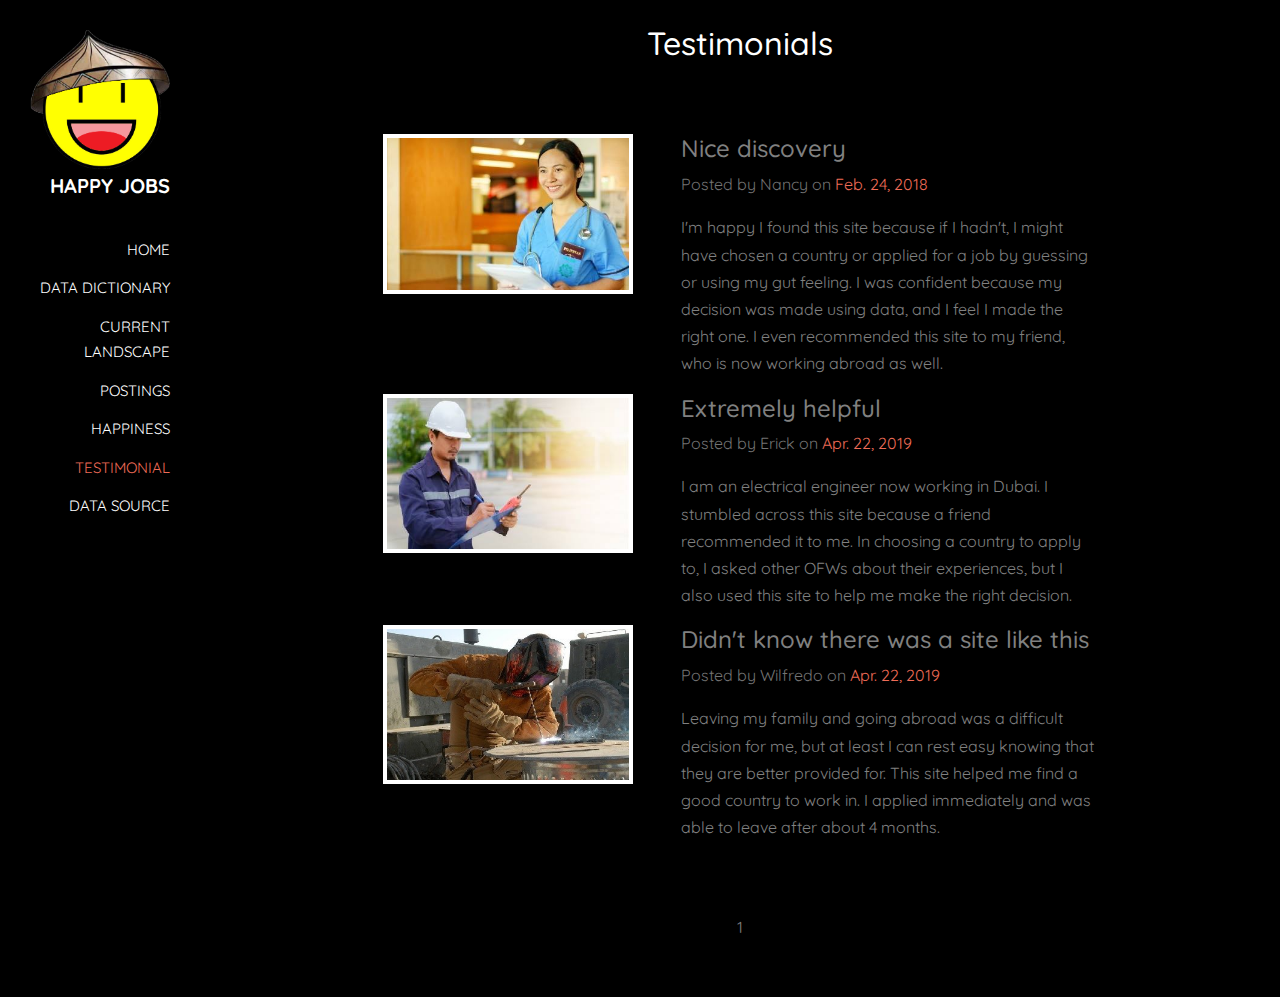
==== commit aebca29d: "added testimonials" ====
--- a/stories.html
+++ b/stories.html
@@ -53,7 +53,7 @@
         <li><a href="current.html" style="font-size: 15px">Current Landscape</a></li>
         <li><a href="postings.html" style="font-size: 15px">Postings</a></li>
         <li><a href="happiness.html" style="font-size: 15px">Happiness</a></li>
-        <li class="active"><a href="stories.html" style="font-size: 15px">Stories</a></li>
+        <li class="active"><a href="stories.html" style="font-size: 15px">Testimonial</a></li>
         <li><a href="datasource.html" style="font-size: 15px">Data Source</a></li>
       </ul>
     </div>
@@ -75,9 +75,9 @@
               <div class="d-flex blog-entry align-items-start">
                 <div class="mr-5 img-wrap"><img src="images/NurseNancy.jpg" alt="Image" class="img-fluid"></a></div>
                 <div>
-                  <h2 class="mt-0 mb-2">This site has opened a lot of doors for me.</a></h2>
+                  <h2 class="mt-0 mb-2">Nice discovery</a></h2>
                   <div class="meta mb-3">Posted by Nancy on <a href="#">Feb. 24, 2018</a></div>
-                  <p>Lorem ipsum dolor sit amet, consectetur adipisicing elit. Officiis aliquid doloremque qui, saepe alias eum?</p>
+                  <p>I'm happy I found this site because if I hadn't, I might have chosen a country or applied for a job by guessing or using my gut feeling. I was confident because my decision was made using data, and I feel I made the right one. I even recommended this site to my friend, who is now working abroad as well.</p>
                 </div>
               </div>
             </div>
@@ -86,9 +86,9 @@
               <div class="d-flex blog-entry align-items-start">
                 <div class="mr-5 img-wrap"><img src="images/EngineerErick.jpg" alt="Image" class="img-fluid"></a></div>
                 <div>
-                  <h2 class="mt-0 mb-2">Advanced Photography Tutorial For Pro</a></h2>
+                  <h2 class="mt-0 mb-2">Extremely helpful</a></h2>
                   <div class="meta mb-3">Posted by Erick on <a href="#">Apr. 22, 2019</a></div>
-                  <p>Lorem ipsum dolor sit amet, consectetur adipisicing elit. Officiis aliquid doloremque qui, saepe alias eum?</p>
+                  <p>I am an electrical engineer now working in Dubai. I stumbled across this site because a friend recommended it to me. In choosing a country to apply to, I asked other OFWs about their experiences, but I also used this site to help me make the right decision.</p>
                 </div>
               </div>
             </div>
@@ -97,9 +97,9 @@
               <div class="d-flex blog-entry align-items-start">
                 <div class="mr-5 img-wrap"><img src="images/WelderWilfredo.jpg" alt="Image" class="img-fluid"></a></div>
                 <div>
-                  <h2 class="mt-0 mb-2">Advanced Photography Tutorial For Pro</a></h2>
+                  <h2 class="mt-0 mb-2">Didn't know there was a site like this</a></h2>
                   <div class="meta mb-3">Posted by Wilfredo on <a href="#">Apr. 22, 2019</a></div>
-                  <p>Lorem ipsum dolor sit amet, consectetur adipisicing elit. Officiis aliquid doloremque qui, saepe alias eum?</p>
+                  <p>Leaving my family and going abroad was a difficult decision for me, but at least I can rest easy knowing that they are better provided for. This site helped me find a good country to work in. I applied immediately and was able to leave after about 4 months.</p>
                 </div>
               </div>
             </div>
